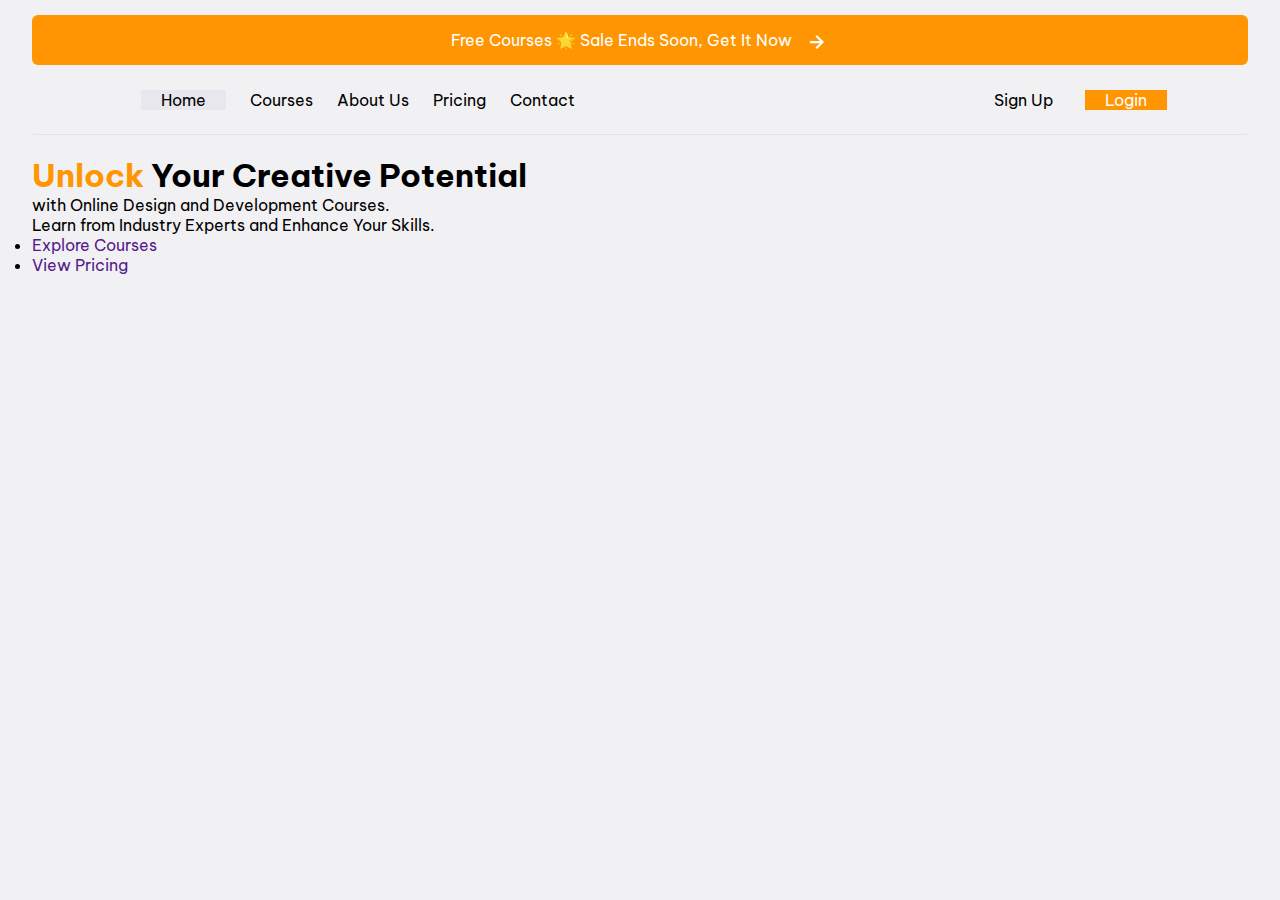
==== index.html @ 6507bc18 "Added global styling for advert element, updated index.html with new hero section, sponsor cards, an" ====
<!DOCTYPE html>
<html lang="en">
<head>
    <meta charset="UTF-8">
    <meta name="viewport" content="width=device-width, initial-scale=1.0">

    
    <!-- Google Font -->
    <link rel="preconnect" href="https://fonts.googleapis.com">
    <link rel="preconnect" href="https://fonts.gstatic.com" crossorigin>
    <link href="https://fonts.googleapis.com/css2?family=Be+Vietnam+Pro:wght@400;500;600;700&display=swap" rel="stylesheet">

    <!-- Boxicons Link -->
    <link href='https://unpkg.com/boxicons@2.1.4/css/boxicons.min.css' rel='stylesheet'>

    <!-- Font Awesome -->
    <link rel="stylesheet" href="https://cdnjs.cloudflare.com/ajax/libs/font-awesome/4.7.0/css/font-awesome.min.css">

    <!-- 
        CSS
    -->
    <link rel="stylesheet" href="index.css">
    <title>SkillBridge</title>
</head>
<body>
    
    <div class="container">

         <!-- 
            Header & Hero Section 
          -->

         <section>

            <header>
                <div class="advert">
                    <p>
                    Free Courses 🌟 Sale Ends Soon, Get It Now
                    </p>
                    <a href="" style="text-decoration: none; color: white;"><i class='bx bx-right-arrow-alt bx-sm ad-arrow'></i></a>
                </div>
                <nav>
                    <div class="cont">
                        <div class="left">
                           
                            <div class="logo">
                                <img src="./assets/images/Logo.png" alt="">
                            </div>
                            <div class="links">
                                <ul>
                                    <li><a href="index.html" class="live">Home</a></li>
                                    <li><a href="./pages/courses.html">Courses</a></li>
                                    <li><a href="./pages/about.html">About Us</a></li>
                                    <li><a href="">Pricing</a></li>
                                    <li><a href="">Contact</a></li>
                                </ul>
                            </div>
                        </div>
                      <div class="right">
                        <ul style="margin-right: 20px;">
                            <li><a href="">Sign Up</a></li>
                            <li><a href="" class="btn">Login</a></li>
                        </ul>
                        <input type="checkbox" name="" id="check">
                        <label for="check" class="checkbtn">
                            <i class="fa fa-bars"></i>
                        </label>
                        
                      </div>
                      
                    </div>
                </nav>

                <div class="hero">
                    <div class="hero-body" >
                        <div class="block">
                            <div class="abstract">
                                <img src="./assets/images/Abstract Line.png" alt="" class="">
                            </div>
                            <div class="img">
                                <img src="./assets/images/lightning.png" alt="" class="light">
                            </div>
                            <h1><span style="color: #FF9500;">Unlock</span> Your Creative Potential</h1>
                        </div>
                        <div class="catch">
                            <p>with Online Design and Development Courses.</p>
                            <p class="slogan">Learn from Industry Experts and Enhance Your Skills.</p>
                        </div>
                        <div class="hero-btn">
                            <ul>
                                <li class="btn"><a href="" style="text-decoration: none;">Explore Courses</a></li>
                                <li><a href="" style="text-decoration: none; font-size: 16px;">View Pricing</a></li>
                            </ul>
                        </div>
                    </div>
                </div>
               <div class="card-cont">
                <div class="sponsor">
                    <div class="cards">
                        <div class="card">
                            <img src="./assets/images/zap.png" alt="">
                        </div>
                        <div class="card">
                            <img src="./assets/images/spotify.png" alt="">
                        </div>
                        <div class="card">
                            <img src="./assets/images/zoom.png" alt="">
                        </div>
                        <div class="card">
                            <img src="./assets/images/amazon.png" alt="">
                        </div>
                        <div class="card">
                            <img src="./assets/images/adobe.png" alt="">
                        </div>
                        <div class="card">
                            <img src="./assets/images/notion.png" alt="">
                        </div>
                        <div class="card" style="border: none;">
                            <img src="./assets/images/netflix.png" alt="">
                        </div>
                    </div>
                </div>
               </div>
            </header>

         </section>

    </div>


     <!-- 
        JS
    -->
    <script src="index.js"></script>
</body>
</html>
---- index.css ----
* {
    margin: 0;
    padding: 0;
    box-sizing: border-box;
    font-family: 'Be Vietnam Pro', sans-serif;
}
body {
    background-color: #F1F1F3;
}
.container {
    width: 100%;
    height: 100%;
    display: flex;
    flex-direction: column;
    justify-content: center;
    align-items: center;
}
section {
    width: 95%;
    margin-top: 15px;
    margin-bottom: 50px;
}
/* Global Styling */

.advert {
    background-color: #FF9500;
    display: flex;
    gap:  0.7rem;
    justify-content: center;
    align-items: center;
    color: #FFFFFF;
    height: 50px;
    border-radius: 6px;
    font-weight: 400;
}
.ad-arrow {
    padding-top: 7px;
}
nav {
    height: 70px;
    border-radius: 3px;
    display: flex;
    justify-content: center;
    align-items: center;
    font-weight: 400;
    border-bottom: 1px solid #e0e0e6 ;
    color: #262626;
}
.cont {
    width: 90%;
    display: flex;
    justify-content: space-between;
    overflow: hidden;
}
nav .left {
    display: flex;
    align-items: center;
    gap: 3rem;
}
nav .left ul {
    display: flex;
    list-style: none;
    gap: 1.5rem;
}
nav .left ul li a {
    text-decoration: none;
    color: black;
}
nav .left ul li .live {
    background-color: #e7e7ed;
    border-radius: 6px;
    padding: 10px 20px;
}
nav .right {
    display: flex;
    align-items: center;
}
nav .right ul {
    display: flex;
    list-style: none;
    gap: 2rem;
}
nav .right ul li a {
    text-decoration: none;
    color: black;
}
nav .right ul li .btn {
    color: white;
    background-color: #FF9500;
    padding: 10px 20px;
    border-radius: 6px;
}
.checkbtn {
    font-size: 30px;
    color: #262626;
    float: right;
    line-height: 80px;
    margin-right: 40px;
    cursor: pointer;
    display: none;
}
#check {
    display: none;
}
.abstract {
    position: absolute;
    left: -24px;
    top: -30px;
}
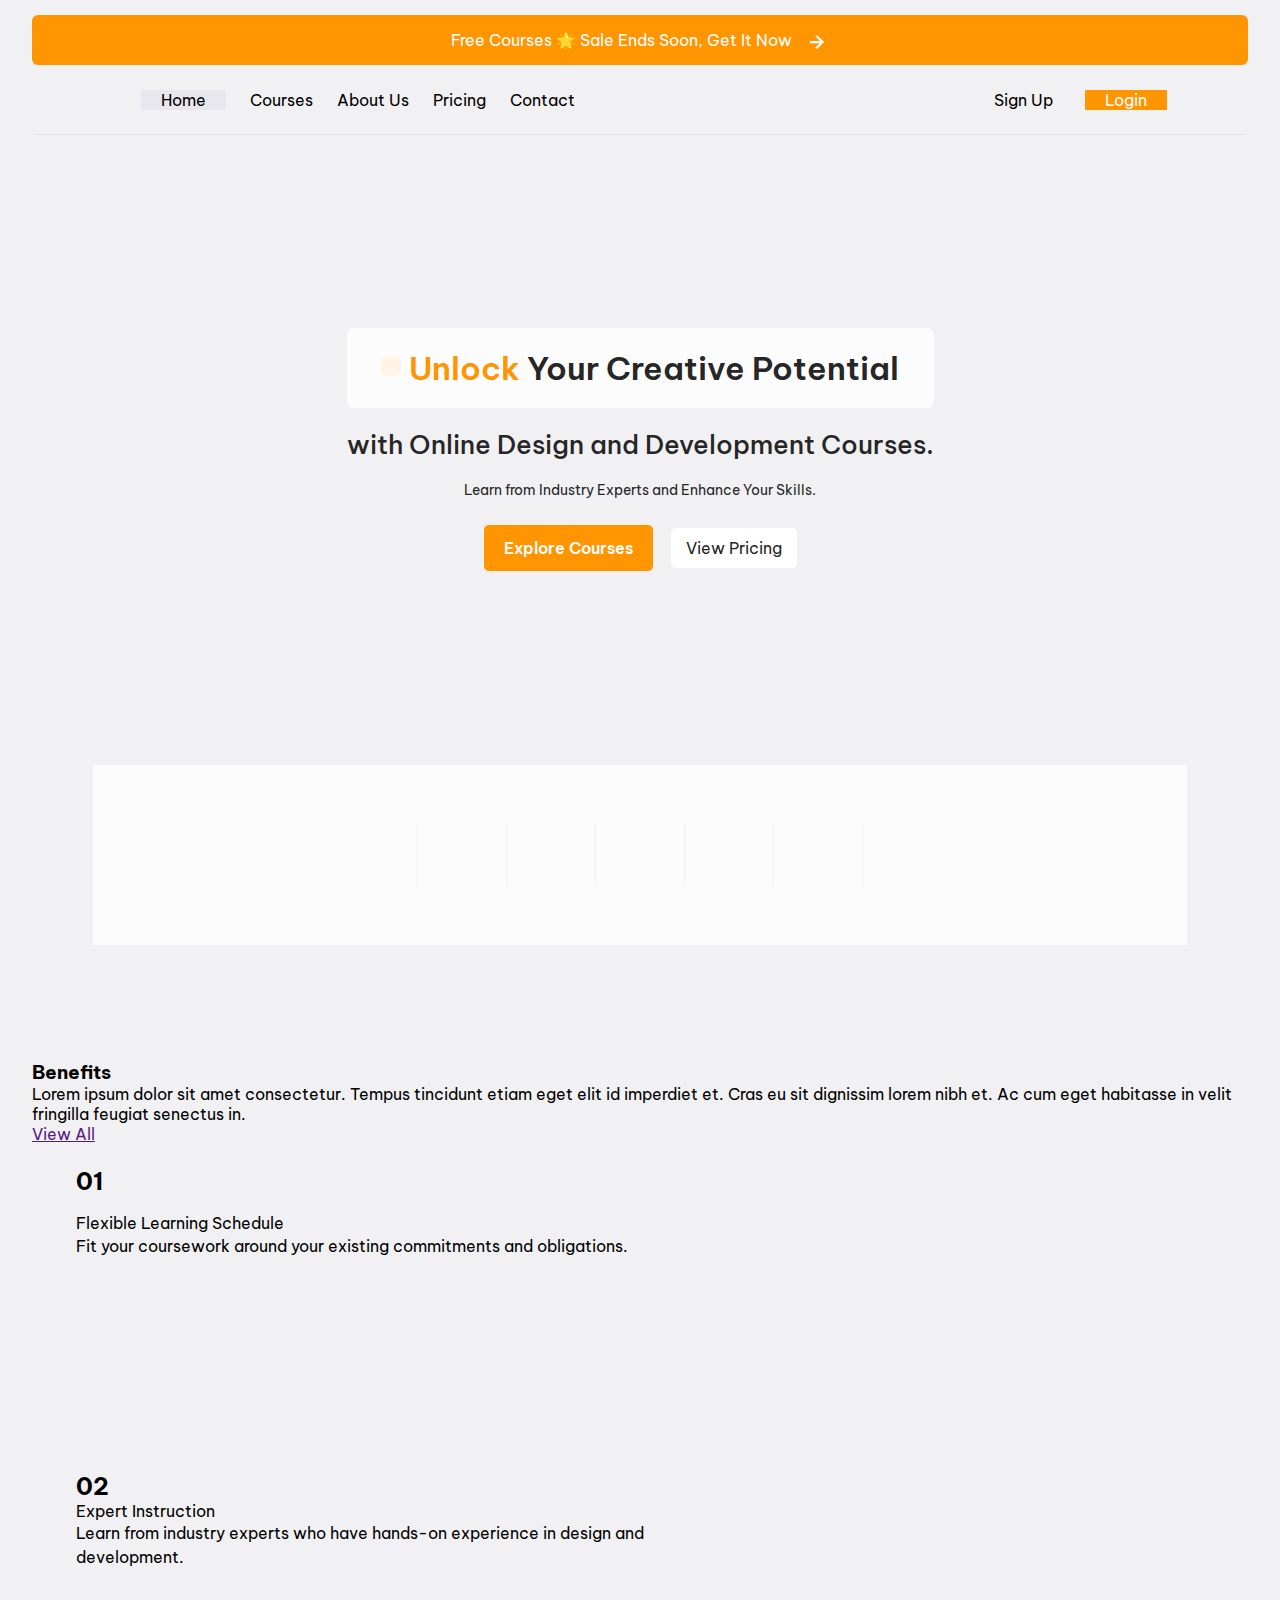
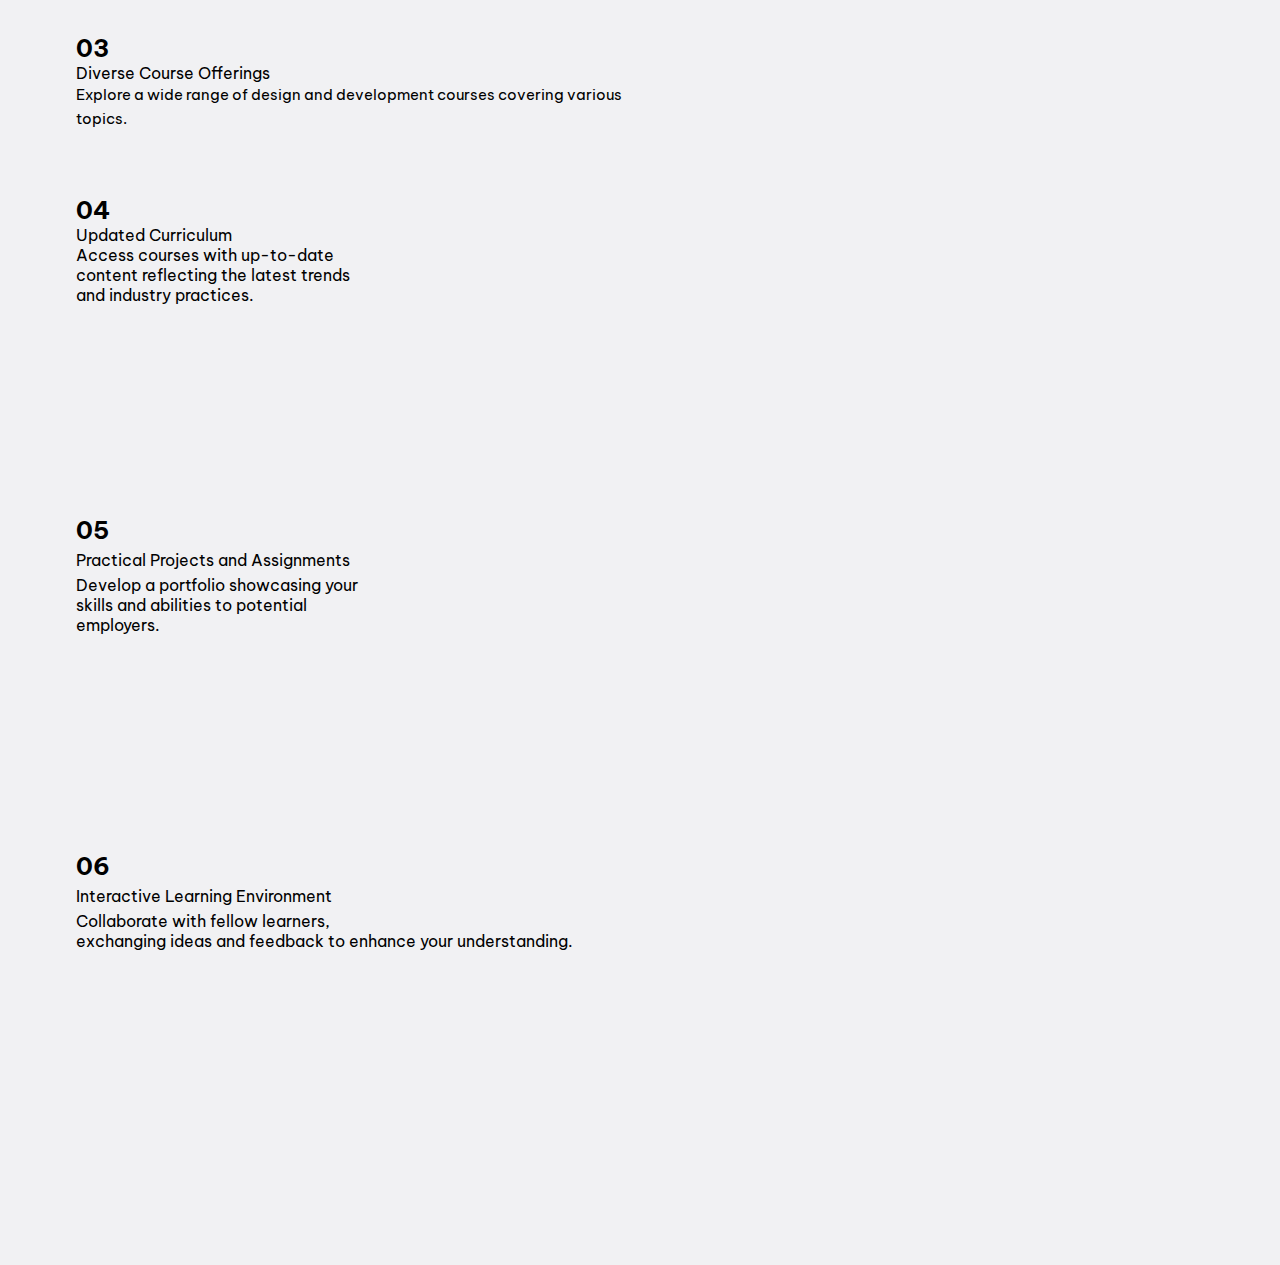
==== commit e640aae7: "Added new CSS styles for video container and benefit section, and added HTML structure for benefit s" ====
--- a/index.html
+++ b/index.html
@@ -125,6 +125,78 @@
 
          </section>
 
+           <!-- Benefit Section -->
+           <section>
+            <div class="benefit-cont" style="margin-bottom: 50px;">
+                <div class="benefit">
+                    <div class="head">
+                      <div class="text">
+                        <h3>Benefits</h3>
+                        <p>Lorem ipsum dolor sit amet consectetur. Tempus tincidunt etiam eget elit id imperdiet et. Cras eu sit dignissim lorem nibh et. Ac cum eget habitasse in velit fringilla feugiat senectus in.</p>
+                      </div>
+                      <div class="btn">
+                        <a href="">View All</a>
+                      </div>
+                    </div>
+                    <div class="sub">
+                       <div class="row1">
+                        <div class="card" style="height: 305px;">
+                            <div class="num" style="padding-bottom: 7px;"><h2>01</h2></div>
+                             <p class="head" style="padding-top: 10px;">Flexible Learning Schedule</p>
+                                <p class="sub" style="line-height: 26px;">Fit your coursework around your existing commitments and obligations.</p>
+                                 <div class="img">
+                                <img src="./assets/images/slant-arr.png" alt="">
+                            </div>
+                        </div>
+                        <div class="card" >
+                            <div class="num"><h2>02</h2></div>
+                          <p class="head">Expert Instruction</p>
+                                <p class="sub" style="line-height: 24px;">Learn from industry experts who have hands-on experience in design and <br>development.</p>
+                                 <div class="img">
+                                <img src="./assets/images/slant-arr.png" alt="">
+                            </div>
+                        </div>
+                        <div class="card" >
+                            <div class="num"><h2>03</h2></div>
+                            <p class="head">Diverse Course Offerings</p>
+                            <p class="sub" style="font-size: 15px; line-height: 24px;">Explore a wide range of design and  development courses covering various <br> topics.</p>
+                            <div class="img"> 
+                                <img src="./assets/images/slant-arr.png" alt="">
+                            </div>
+                        </div>
+                       </div>
+                       <div class="row1 owl">
+                        <div class="card" style="height: 320px;">
+                            <div class="num"><h2>04</h2></div>
+                          <p class="head">Updated Curriculum</p>
+                            <p class="sub" style="width: 300px;">Access courses with up-to-date content reflecting  the latest trends and industry practices.</p>
+                            <div class="img">
+                                <img src="./assets/images/slant-arr.png" alt="">
+                            </div>
+                        </div>
+                        <div class="card" style="height: 336px;">
+                            <div class="num"><h2>05</h2></div>
+                            <p class="head" style="line-height: 30px;">Practical Projects and Assignments</p>
+                                <p class="sub" style="width: 310px;">Develop a portfolio showcasing your skills and abilities to potential employers.</p>
+                                <div class="img">
+                                   <img src="./assets/images/slant-arr.png" alt="">
+                                </div>
+                        </div>
+                        <div class="card" style="height: 336px;">
+                            <div class="num"><h2>06</h2></div>
+                             <p class="head" style="line-height: 30px;">Interactive Learning Environment</p>
+                                <p class="sub">Collaborate with fellow learners, <br>exchanging ideas and feedback to enhance your understanding.</p>
+                                <div class="img">
+                                    <img src="./assets/images/slant-arr.png" alt="">
+                                </div>
+                        </div>
+                       </div>
+
+                    </div>
+                </div>
+            </div>
+        </section>
+
     </div>
 
 
--- a/index.css
+++ b/index.css
@@ -106,4 +106,127 @@
     position: absolute;
     left: -24px;
     top: -30px;
-}+}
+
+.hero {
+    display: flex;
+    justify-content: center;
+    align-items: center;
+    height: 70vh;
+    color: #262626;
+    width: 100%;
+}
+.hero-body .block {
+    background-color: #FCFCFD;
+    display: flex;
+    gap: 0.5rem;
+    border-radius: 8px;
+    align-items: center;
+    justify-content: center;
+    width: 100%;
+    padding: 20px;
+    position: relative;
+}
+.hero .block h1 {
+    font-weight: 600;
+    font-size: 32px;
+}
+.hero .block .light {
+    padding: 10px 10px;
+    background-color: #FFF4E5;
+    border-radius: 6px;
+}
+.hero .catch p {
+    font-size: 26px;
+    font-weight: 500;
+    padding-top: 20px;
+    text-align: center;
+}
+.hero .catch .slogan {
+    font-size: 14px;
+    font-weight: 400;
+}
+.hero-btn ul {
+    display: flex;
+    gap: 1rem;
+    justify-content: center;
+    align-items: center;
+    margin-top: 25px;
+    list-style: none;
+}
+.hero-btn ul li {
+    background-color: #FFFFFF;
+    padding: 10px 15px;
+    border-radius: 6px;
+    border: 1px solid #F1F1F3;
+    font-weight: 500s;
+}
+.hero-btn ul li.btn {
+    background-color: #FF9500;
+    padding: 13px 20px;
+    border-radius: 6px;
+    font-weight: 600;
+}
+.hero-btn ul li.btn a {
+    color: white;
+}
+.hero-btn ul li a {
+    color: #262626;
+}
+.card-cont {
+    width: 100%;
+    display: flex;
+    justify-content: center;
+    align-items: center;
+    margin-bottom: 50px;
+}
+.sponsor {
+    display: flex;
+    gap: 0.2rem;
+    justify-self: center;
+    align-items: center;
+    width: 90%;
+    height: 20vh;
+    background-color: #FCFCFD;
+}
+.cards {
+    display: flex;
+    justify-content: center;
+    align-items: center;
+    width: 100%;
+    height: 90%;
+}
+.card {
+    padding: 22px 44px;
+    border-right: 1px solid #F1F1F3;
+}
+.video-cont {
+    width: 100%;
+    display: flex;
+    justify-content: center;
+    align-items: center;
+    margin-bottom: 50px;
+}
+.video {
+    width: 90%;
+    display: flex;
+    justify-content: center;
+    align-items: center;
+    overflow: hidden;
+    height: 95vh;
+    border-radius: 8px;
+}
+
+.sm-video {
+    display: none;
+}
+.video-img {
+    width: 100%;
+    display: flex;
+    justify-content: center;
+    align-items: center;
+}
+.video-img .bg-video {
+    background-position: center;
+    background-size: cover;
+}
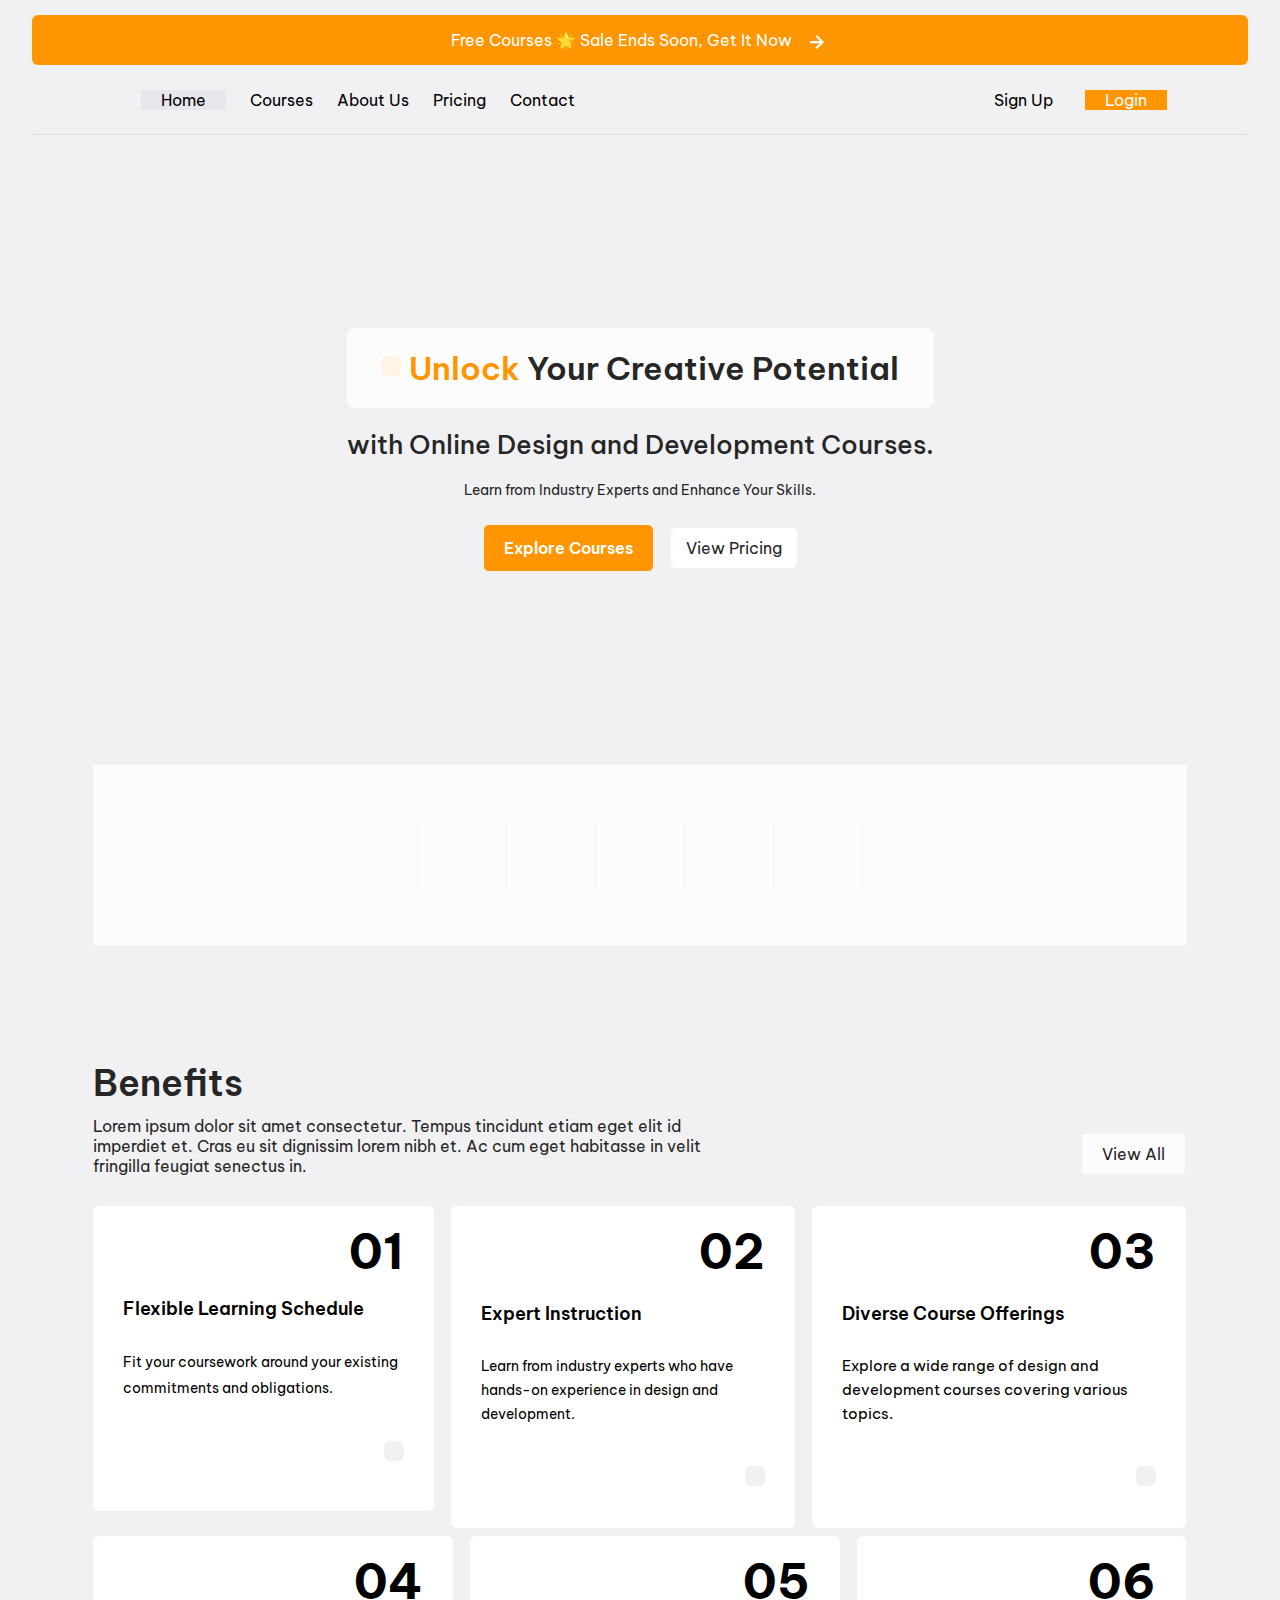
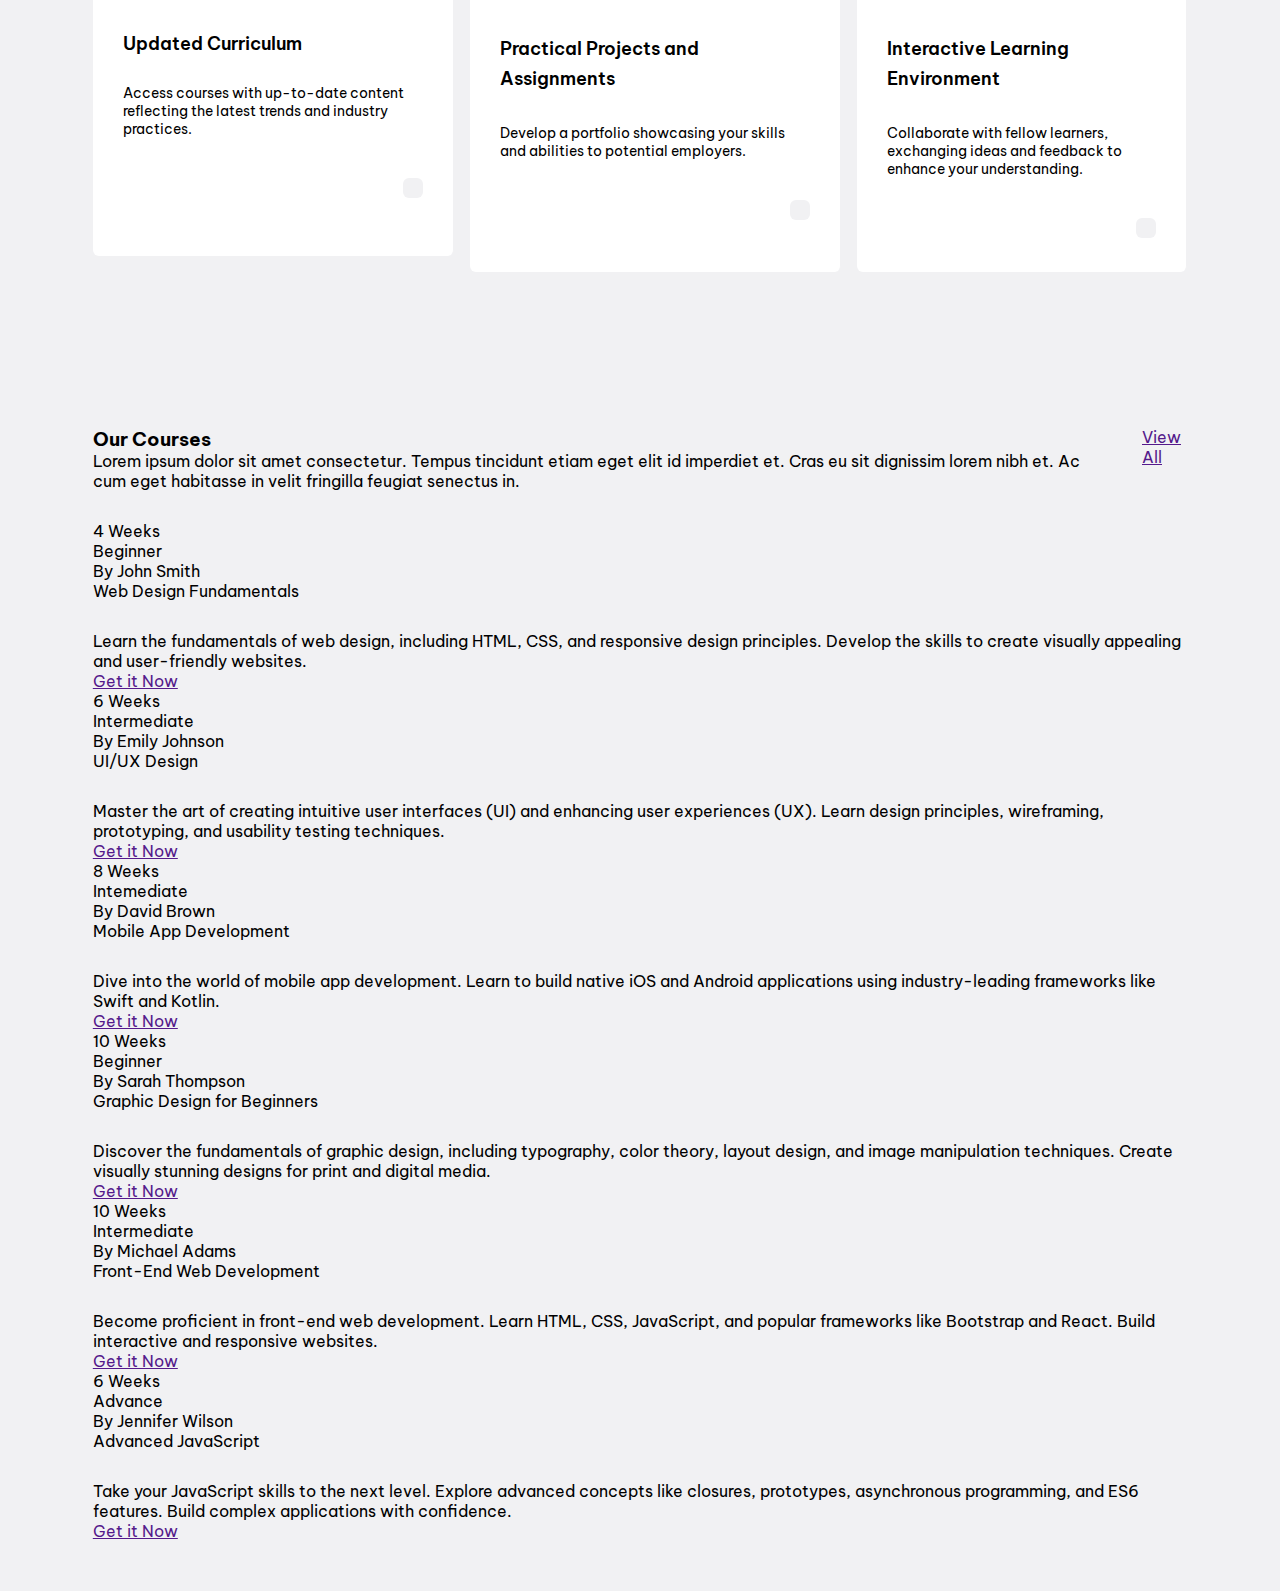
==== commit 72cfefa4: "Added new CSS styles for benefit section and courses section, and added HTML structure for courses s" ====
--- a/index.html
+++ b/index.html
@@ -197,6 +197,158 @@
             </div>
         </section>
 
+
+          <!-- Courses Section -->
+          <section style="margin-bottom: 50px;">
+            <div class="course-cont">
+                <div class="courses">
+                    <div class="head">
+                        <div class="text">
+                          <h3>Our Courses</h3>
+                          <p>Lorem ipsum dolor sit amet consectetur. Tempus tincidunt etiam eget elit id imperdiet et. Cras eu sit dignissim lorem nibh et. Ac cum eget habitasse in velit fringilla feugiat senectus in.</p>
+                        </div>
+                        <div class="btn">
+                          <a href="">View All</a>
+                        </div>
+                      </div>
+                    <div class="sub">
+                        <div class="row2">
+                            <div class="path">
+                                <div class="top">
+
+                                </div>
+                                <div class="bottom">
+                                    <div class="descrip">
+                                        <div class="r1">
+                                            <p>4 Weeks</p>
+                                        <p>Beginner</p>
+                                        </div>
+                                        <div class="r2">
+                                            <p class="tutor">By John Smith </p>
+                                        </div>
+                                    </div>
+                                    <p class="head">Web Design Fundamentals</p>
+                                    <p class="sub">Learn the fundamentals of web design, including HTML, CSS, and responsive design principles. Develop the skills to create visually appealing and user-friendly websites.</p>
+                                    <div class="button">
+                                        <a href="" class="get">Get it Now</a>
+                                    </div>
+                                </div>
+                            </div>
+                            <div class="path">
+                                <div class="top2">
+
+                                </div>
+                                <div class="bottom">
+                                    <div class="descrip">
+                                        <div class="r1">
+                                            <p>6 Weeks</p>
+                                        <p>Intermediate</p>
+                                        </div>
+                                        <div class="r2">
+                                            <p class="tutor">By Emily Johnson </p>
+                                        </div>
+                                    </div>
+                                    <p class="head">UI/UX Design</p>
+                                    <p class="sub">Master the art of creating intuitive user interfaces (UI) and enhancing user experiences (UX). Learn design principles, wireframing, prototyping, and usability testing techniques.</p>
+                                    <div class="button">
+                                        <a href="" class="get">Get it Now</a>
+                                    </div>
+                                </div>
+                            </div>
+                        </div>
+                        <div class="row2">
+                            <div class="path">
+                                <div class="top3">
+
+                                </div>
+                                <div class="bottom">
+                                    <div class="descrip">
+                                        <div class="r1">
+                                            <p>8 Weeks</p>
+                                        <p>Intemediate</p>
+                                        </div>
+                                        <div class="r2">
+                                            <p class="tutor">By David Brown</p>
+                                        </div>
+                                    </div>
+                                    <p class="head">Mobile App Development</p>
+                                    <p class="sub">Dive into the world of mobile app development. Learn to build native iOS and Android applications using industry-leading frameworks like Swift and Kotlin.</p>
+                                    <div class="button">
+                                        <a href="" class="get">Get it Now</a>
+                                    </div>
+                                </div>
+                            </div>
+                            <div class="path">
+                                <div class="top4">
+
+                                </div>
+                                <div class="bottom">
+                                    <div class="descrip">
+                                        <div class="r1">
+                                            <p>10 Weeks</p>
+                                        <p>Beginner</p>
+                                        </div>
+                                        <div class="r2">
+                                            <p class="tutor">By Sarah Thompson</p>
+                                        </div>
+                                    </div>
+                                    <p class="head">Graphic Design for Beginners</p>
+                                    <p class="sub">Discover the fundamentals of graphic design, including typography, color theory, layout design, and image manipulation techniques. Create visually stunning designs for print and digital media.</p>
+                                    <div class="button">
+                                        <a href="" class="get">Get it Now</a>
+                                    </div>
+                                </div>
+                            </div>
+                        </div>
+                        <div class="row2">
+                            <div class="path">
+                                <div class="top5">
+
+                                </div>
+                                <div class="bottom">
+                                    <div class="descrip">
+                                        <div class="r1">
+                                            <p>10 Weeks</p>
+                                        <p>Intermediate</p>
+                                        </div>
+                                        <div class="r2">
+                                            <p class="tutor">By Michael Adams </p>
+                                        </div>
+                                    </div>
+                                    <p class="head">Front-End Web Development</p>
+                                    <p class="sub">Become proficient in front-end web development. Learn HTML, CSS, JavaScript, and popular frameworks like Bootstrap and React. Build interactive and responsive websites.</p>
+                                    <div class="button">
+                                        <a href="" class="get">Get it Now</a>
+                                    </div>
+                                </div>
+                            </div>
+                            <div class="path">
+                                <div class="top6">
+
+                                </div>
+                                <div class="bottom">
+                                    <div class="descrip">
+                                        <div class="r1">
+                                            <p>6 Weeks</p>
+                                        <p>Advance</p>
+                                        </div>
+                                        <div class="r2">
+                                            <p class="tutor">By Jennifer Wilson</p>
+                                        </div>
+                                    </div>
+                                    <p class="head">Advanced JavaScript</p>
+                                    <p class="sub">Take your JavaScript skills to the next level. Explore advanced concepts like closures, prototypes, asynchronous programming, and ES6 features. Build complex applications with confidence.</p>
+                                    <div class="button">
+                                        <a href="" class="get">Get it Now</a>
+                                    </div>
+                                </div>
+                            </div>
+                        </div>
+                    </div>
+                </div>
+            </div>
+        </section>
+
     </div>
 
 
--- a/index.css
+++ b/index.css
@@ -230,3 +230,117 @@
     background-position: center;
     background-size: cover;
 }
+
+/* Benefit Section */
+.benefit-cont {
+    width: 100%;
+    display: flex;
+    justify-content: center;
+    align-items: center;
+}
+.benefit {
+    width: 90%;
+    display: flex;
+    flex-direction: column;
+    justify-content: center;
+    align-items: center;
+}
+.benefit .head {
+    display: flex;
+    width: 100%;
+    gap: 2rem;
+    justify-content: space-between;
+    margin-bottom: 30px;
+}
+.benefit .head .text {
+    width: 60%;
+    color: #262626;
+}
+.benefit .head .text h3 {
+    font-weight: 600;
+    font-size: 36px;
+    padding-bottom: 10px;
+}
+.benefit .head .text p {
+    font-weight: 400;
+    font-size: 16px;
+}
+.benefit .head .btn  {
+    display: flex;
+    align-items: flex-end;
+    justify-content: flex-end;
+}
+.benefit .head .btn a {
+    text-decoration: none;
+    padding: 10px 20px;
+    background-color: #FCFCFD;
+    color: #262626;
+    border-radius: 6px;
+    border: 2px solid #F1F1F3;
+}
+.benefit .sub {
+    display: flex;
+    flex-direction: column;
+    gap: 0.5rem;
+    margin-bottom: 40px;
+    width: 100%;
+}
+.benefit .row1 {
+    display: flex;
+    gap: 1rem;
+}
+.benefit .row1 .card {
+    background-color: #FFFFFF;
+    border-radius: 6px;
+    padding: 15px 30px;
+    height: 322px;
+}
+.benefit .row1 .card .num {
+    display: flex;
+    justify-content: right;
+    padding-bottom: 12px;
+    font-weight: 700;
+    font-size: 32px;
+}
+.benefit .row1 .card .head {
+    padding-top: 10px;
+    font-size: 18px;
+    font-weight: 600;
+    line-height: 20px;
+}
+.benefit .row1 .card .sub {
+    font-weight: 400;
+    font-size: 14px;    
+}
+.benefit .row1 .card .img {
+    display: flex;
+    justify-content: flex-end;
+    
+}
+.benefit .row1 .card .img img {
+    padding: 10px;
+    background-color: #F1F1F3;
+    border-radius: 6px;
+}
+
+/* Courses section */
+.course-cont {
+    width: 100%;
+    display: flex;
+    justify-content: center;
+    align-items: center;
+}
+.courses {
+    width: 90%;
+    display: flex;
+    flex-direction: column;
+    justify-content: center;
+    align-items: center;
+}
+.courses .head {
+    display: flex;
+    width: 100%;
+    gap: 2rem;
+    justify-content: space-between;
+    margin-bottom: 30px;
+}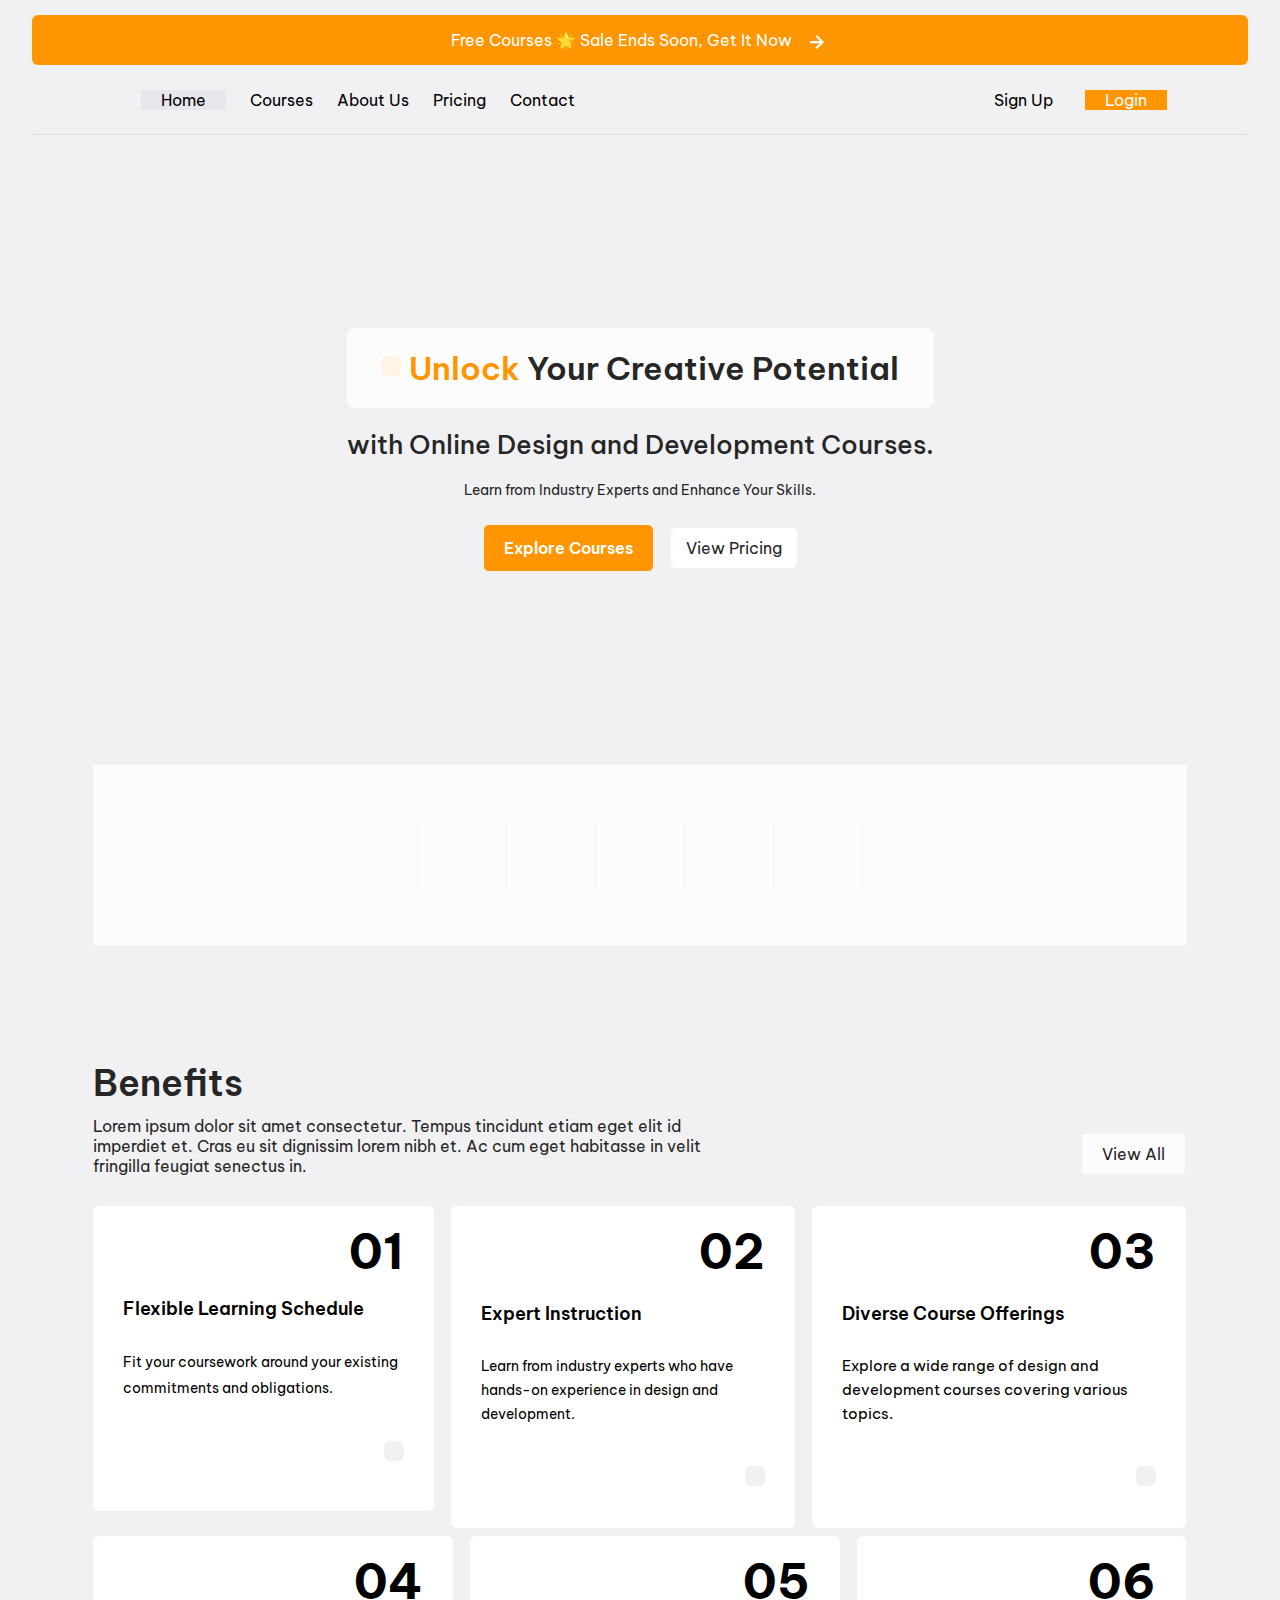
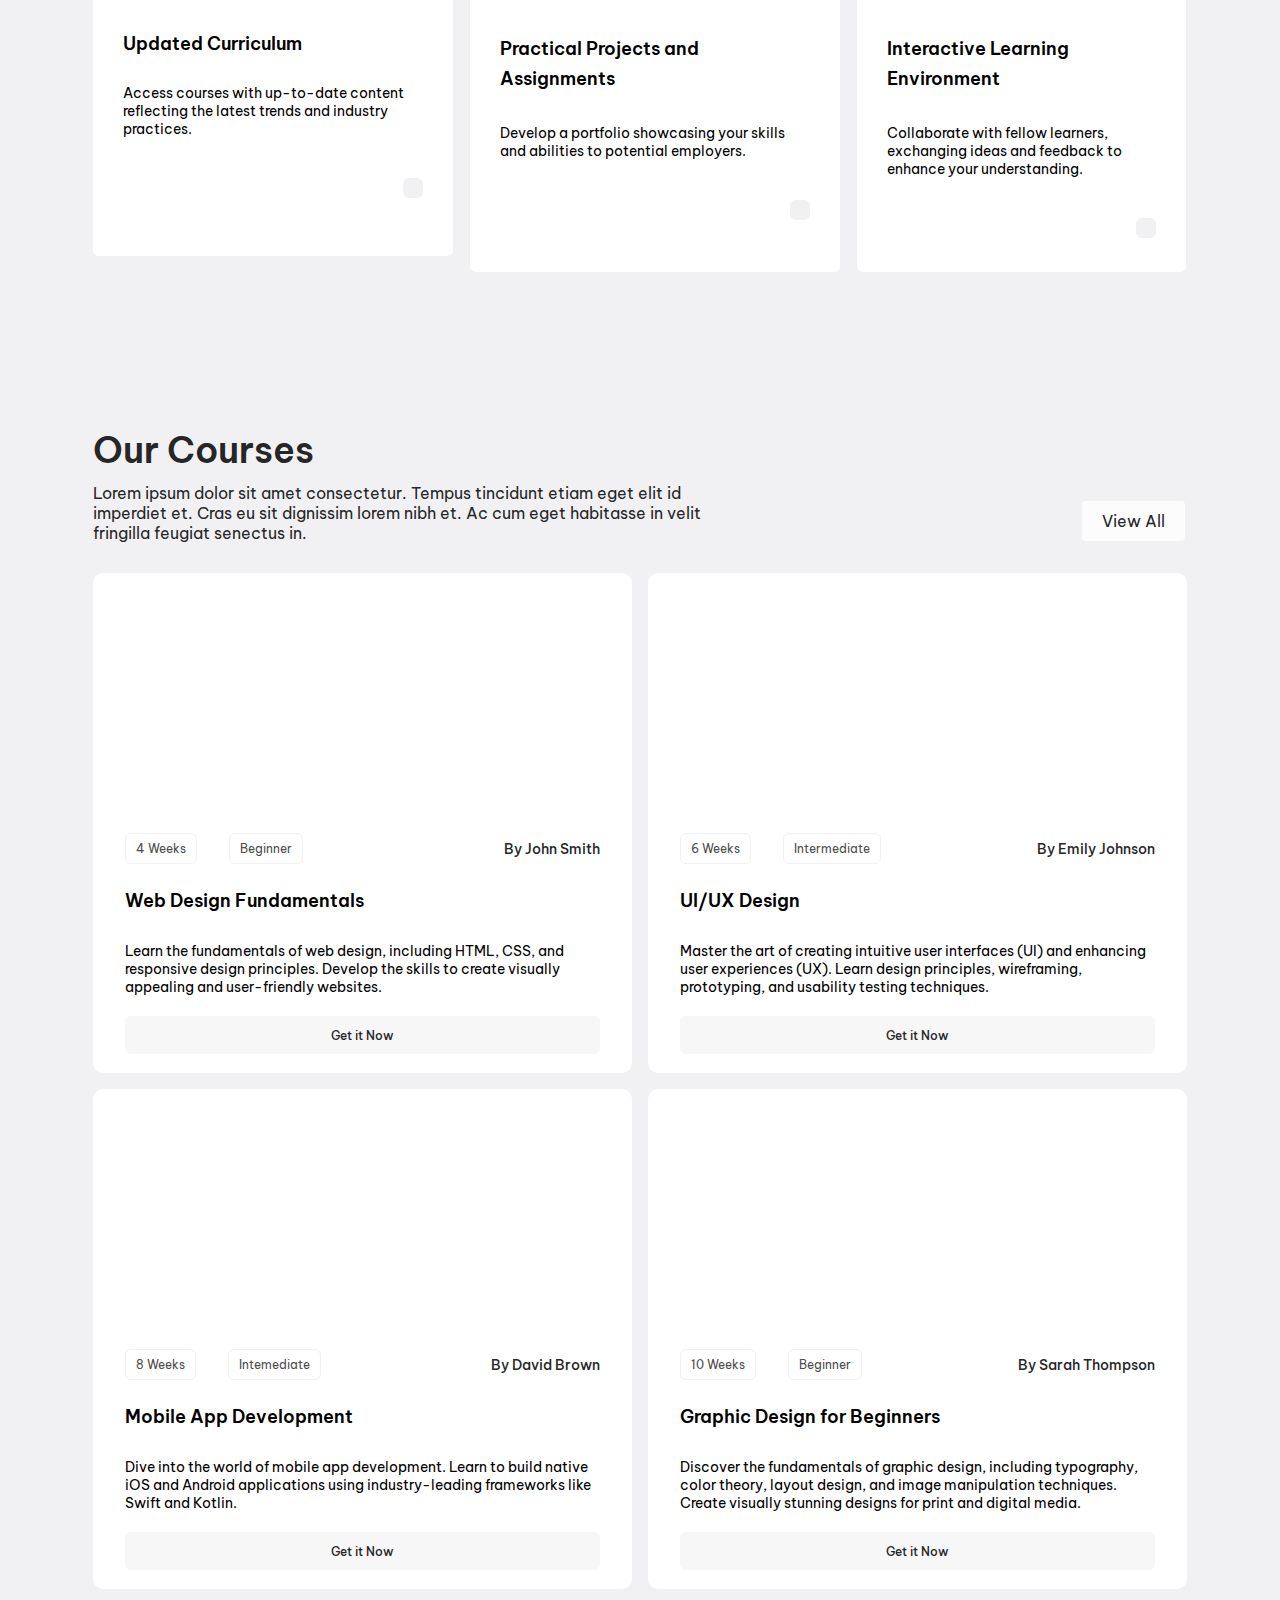
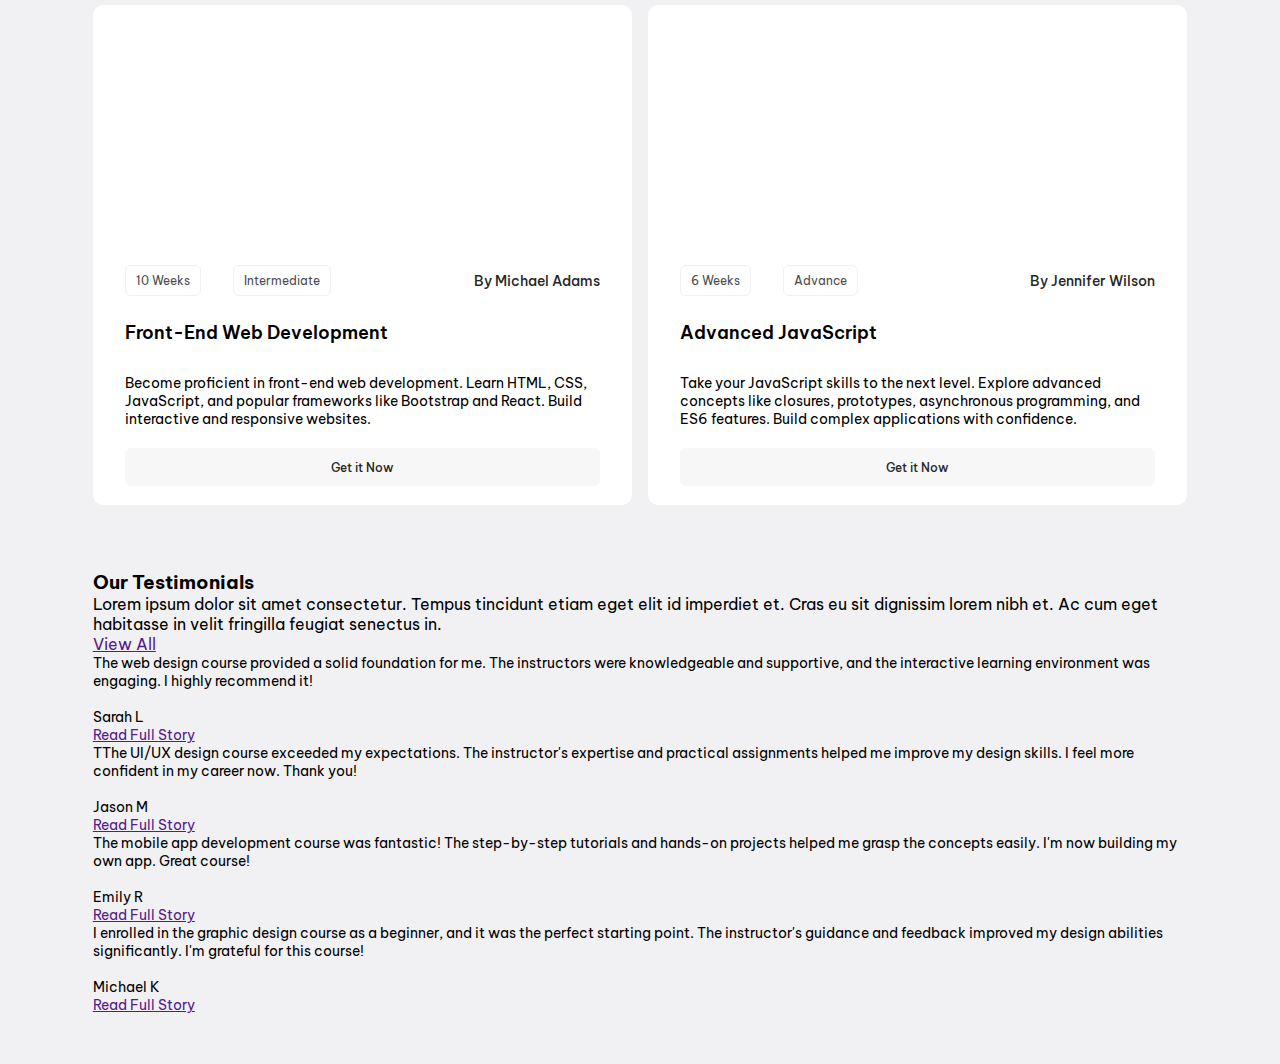
==== commit 50971e7d: "Added new CSS styles for courses and testimonial sections, and updated HTML structure for testimonia" ====
--- a/index.html
+++ b/index.html
@@ -349,6 +349,85 @@
             </div>
         </section>
 
+        <!-- Testimonial section -->
+        <section>
+            <div class="testimonial-cont">
+                <div class="testimonial">
+                    <div class="head">
+                        <div class="text">
+                            <h3>Our Testimonials</h3>
+                            <p>Lorem ipsum dolor sit amet consectetur. Tempus tincidunt etiam eget elit id imperdiet et. Cras eu sit dignissim lorem nibh et. Ac cum eget habitasse in velit fringilla feugiat senectus in.</p>
+                          </div>
+                          <div class="btn">
+                            <a href="">View All</a>
+                          </div>
+                    </div>
+                    <div class="sub">
+                        <div class="row2">
+                            <div class="test1">
+                                <div class="top">
+                                    <p>The web design course provided a solid foundation for me. The instructors were knowledgeable and supportive, and the interactive learning environment was engaging. I highly recommend it!</p>
+                                </div>
+                                <div class="bottom">
+                                    <div class="person">
+                                        <img src="./assets/images/sarh.png" alt="">
+                                        <p>Sarah L</p>
+                                    </div>
+                                    <div class="butn">
+                                        <a href="">Read Full Story</a>
+                                    </div>
+                                </div>
+                            </div>
+                            <div class="test1">
+                                <div class="top">
+                                    <p>TThe UI/UX design course exceeded my expectations. The instructor's expertise and practical assignments helped me improve my design skills. I feel more confident in my career now. Thank you!</p>
+                                </div>
+                                <div class="bottom">
+                                    <div class="person">
+                                        <img src="./assets/images/jason.png" alt="">
+                                        <p>Jason M</p>
+                                    </div>
+                                    <div class="butn">
+                                        <a href="">Read Full Story</a>
+                                    </div>
+                                </div>
+                            </div>
+                        </div>
+                        <div class="row2">
+                            <div class="test1">
+                                <div class="top">
+                                    <p>The mobile app development course was fantastic! The step-by-step tutorials and hands-on projects helped me grasp the concepts easily. I'm now building my own app. Great course!</p>
+                                </div>
+                                <div class="bottom">
+                                    <div class="person">
+                                        <img src="./assets/images/emily.png" alt="">
+                                        <p>Emily R</p>
+                                    </div>
+                                    <div class="butn">
+                                        <a href="">Read Full Story</a>
+                                    </div>
+                                </div>
+                            </div>
+                            <div class="test1">
+                                <div class="top">
+                                    <p>I enrolled in the graphic design course as a beginner, and it was the perfect starting point. The instructor's guidance and feedback improved my design abilities significantly. I'm grateful for this course!</p>
+                                </div>
+                                <div class="bottom">
+                                    <div class="person">
+                                        <img src="./assets/images/micheal.png" alt="">
+                                        <p>Michael K</p>
+                                    </div>
+                                    <div class="butn">
+                                        <a href="">Read Full Story</a>
+                                    </div>
+                                </div>
+                            </div>
+                        </div>
+                    </div>
+                </div>
+            </div>
+        </section>
+
     </div>
 
 
--- a/index.css
+++ b/index.css
@@ -343,4 +343,170 @@
     gap: 2rem;
     justify-content: space-between;
     margin-bottom: 30px;
+}
+.courses .head .text {
+    width: 60%;
+    color: #262626;
+}
+.courses .head .text h3 {
+    font-weight: 600;
+    font-size: 36px;
+    padding-bottom: 10px;
+}
+.courses .head .text p {
+    font-weight: 400;
+    font-size: 16px;
+}
+.courses .head .btn  {
+    display: flex;
+    align-items: flex-end;
+    justify-content: flex-end;
+}
+.courses .head .btn a {
+    text-decoration: none;
+    padding: 10px 20px;
+    background-color: #FCFCFD;
+    color: #262626;
+    border-radius: 6px;
+    border: 2px solid #F1F1F3;
+}
+.courses .sub {
+    width: 100%;
+    display: flex;
+    flex-direction: column;
+    gap: 1rem;
+}
+.courses .sub .row2 {
+    width: 100%;
+    display: flex;
+    gap: 1rem;
+
+
+
+}
+.path {
+    width: 100%;
+    display: flex;
+    flex-direction: column;
+    justify-content: center;
+    align-items: center;
+    height: 500px;
+    background-color: #FFFFFF;
+    border-radius: 10px;
+    padding: 20px;
+}
+.path .top {
+    background-image: url("./assets/images/web.png");
+    background-position: center;
+    background-repeat: no-repeat;
+    border-radius: 6px;
+    width: 95%;
+    height: 50%;
+}
+.top2 {
+    background-image: url("./assets/images/uiux.png");
+    background-position: center;
+    background-repeat: no-repeat;
+    border-radius: 6px;
+    width: 95%;
+    height: 50%;
+}
+.top3 {
+    background-image: url("./assets/images/mobile.png");
+    background-position: center;
+    background-repeat: no-repeat;
+    border-radius: 6px;
+    width: 95%;
+    height: 50%;
+}
+.top4 {
+    background-image: url("./assets/images/graphic.png");
+    background-position: center;
+    background-repeat: no-repeat;
+    border-radius: 6px;
+    width: 95%;
+    height: 50%;
+}
+.top5 {
+    background-image: url("./assets/images/frontend.png");
+    background-position: center;
+    background-repeat: no-repeat;
+    border-radius: 6px;
+    width: 95%;
+    height: 50%;
+}
+.top6 {
+    background-image: url("./assets/images/adv.png");
+    background-position: center;
+    background-repeat: no-repeat;
+    border-radius: 6px;
+    width: 95%;
+    height: 50%;  
+}
+.path .bottom {
+    width: 95%;
+    height: 50%;
+}
+.descrip {
+    display: flex;
+    justify-content: space-between;
+    align-items: center;
+    padding-top: 10px;
+    padding-bottom: 25px;
+}
+.r1 {
+    display: flex;
+    gap: 2rem;
+    color: #4C4C4D;
+}
+.r1 p {
+    padding: 7px 10px;
+    border: 1px solid #F1F1F3;
+    border-radius: 6px;
+    color: #4C4C4D;
+    font-size: 12px;
+}
+.tutor {
+    color: #262626;
+    font-weight: 500;
+    font-size: 14px;
+} 
+.path .bottom .head {
+    font-weight: 600;
+    font-size: 18px;
+}
+.sub {
+    font-weight: 400;
+    font-size: 14px;
+}
+.path .bottom .button {
+    width: 100%;
+    margin-top: 20px;
+    text-align: center;
+    background-color: #F7F7F8;
+    padding-top: 10px;
+    padding-bottom: 10px;
+    border-radius: 6px;
+}
+.get {
+    text-decoration: none;
+    text-align: center;
+    color: #262626;
+    font-weight: 500;
+    font-size: 12px;
+}
+
+/* Testimonial Section */
+.testimonial-cont {
+    width: 100%;
+    display: flex;
+    justify-content: center;
+    align-items: center;
+}
+.testimonial {
+    width: 90%;
+    display: flex;
+    flex-direction: column;
+    justify-content: center;
+    align-items: center;
 }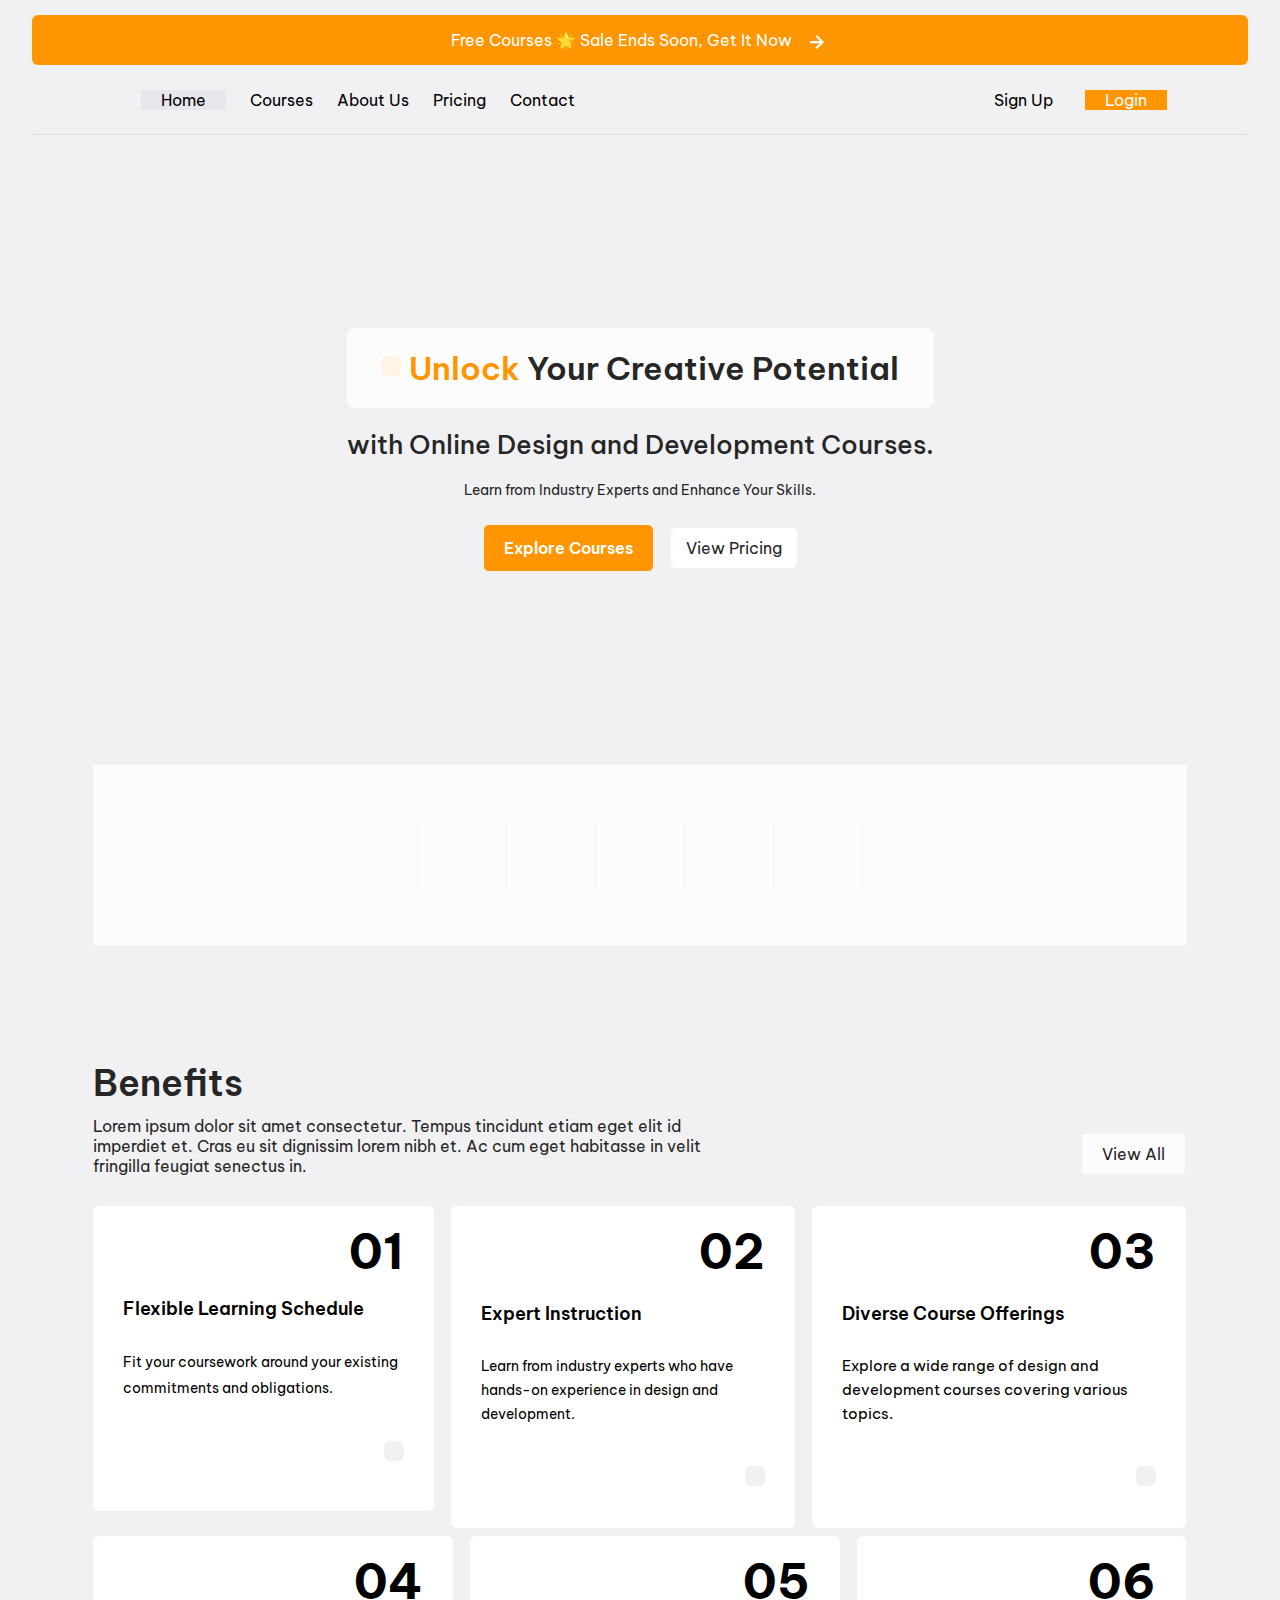
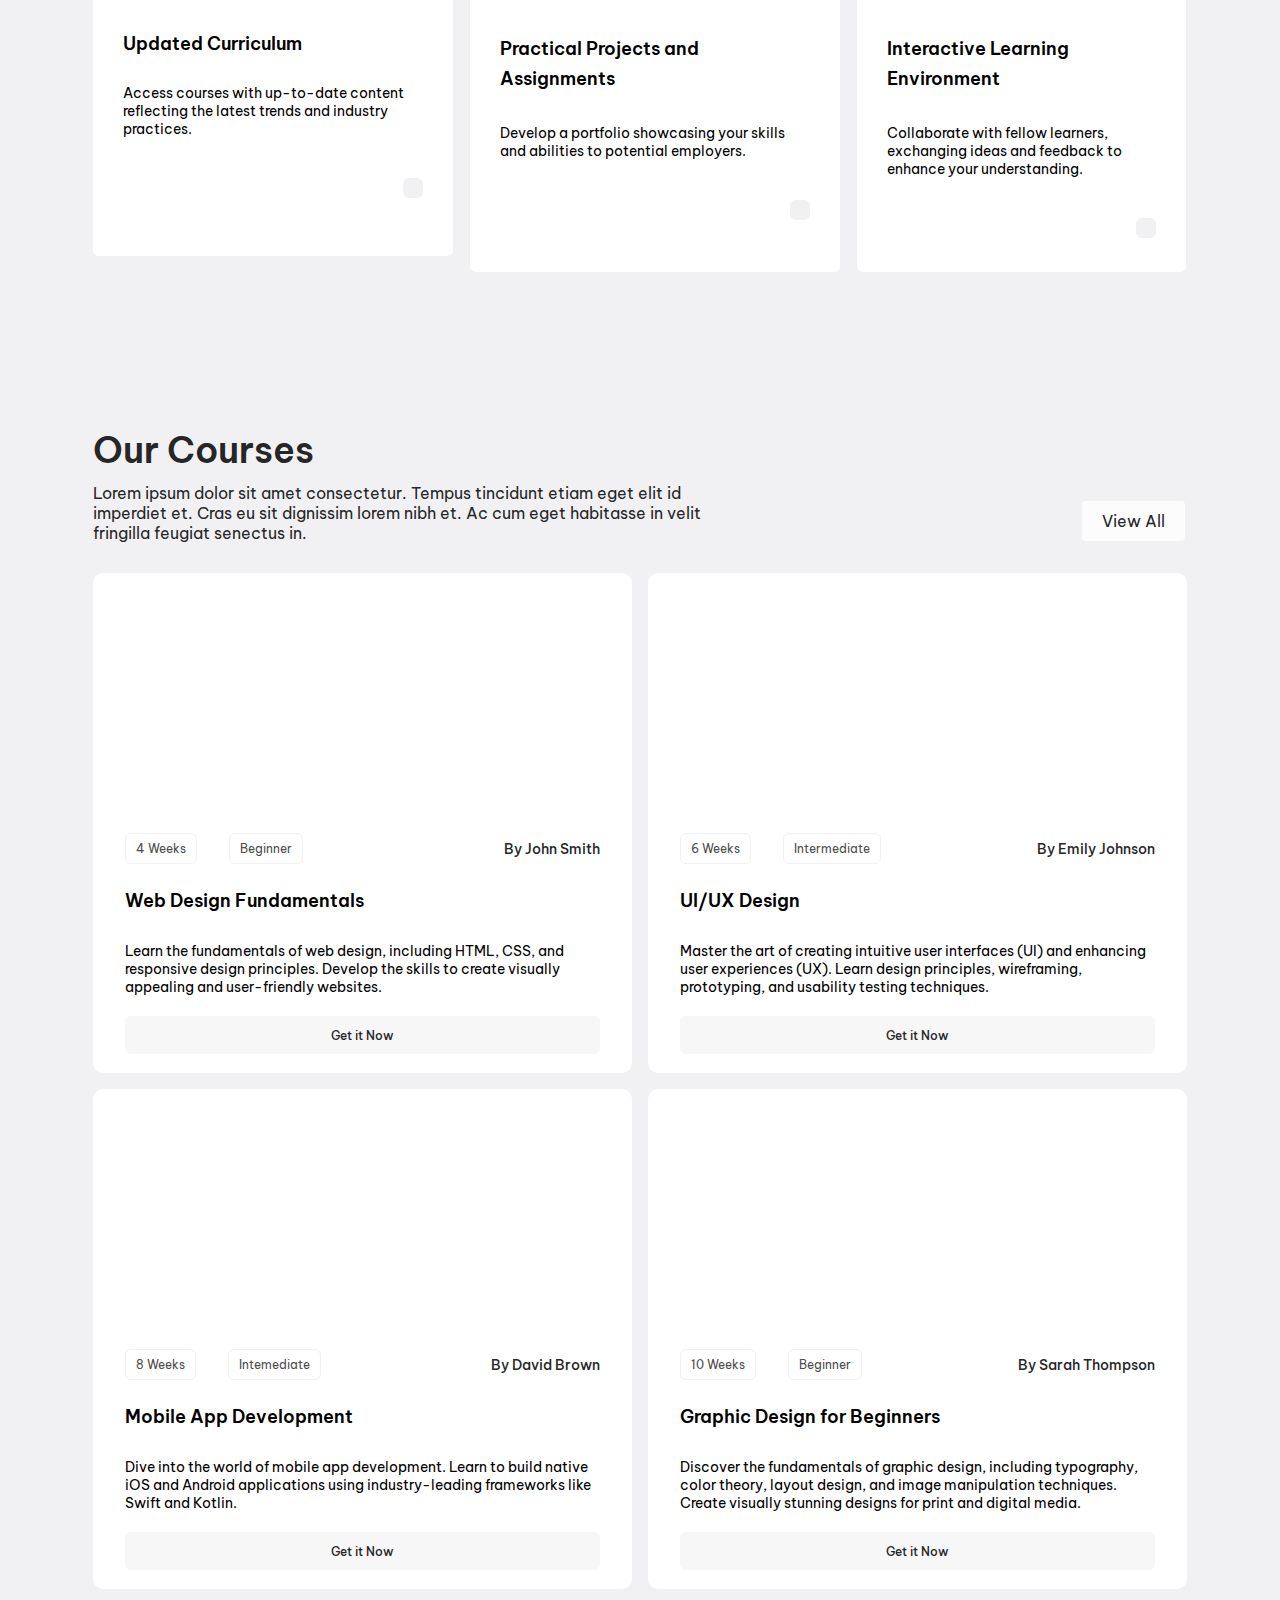
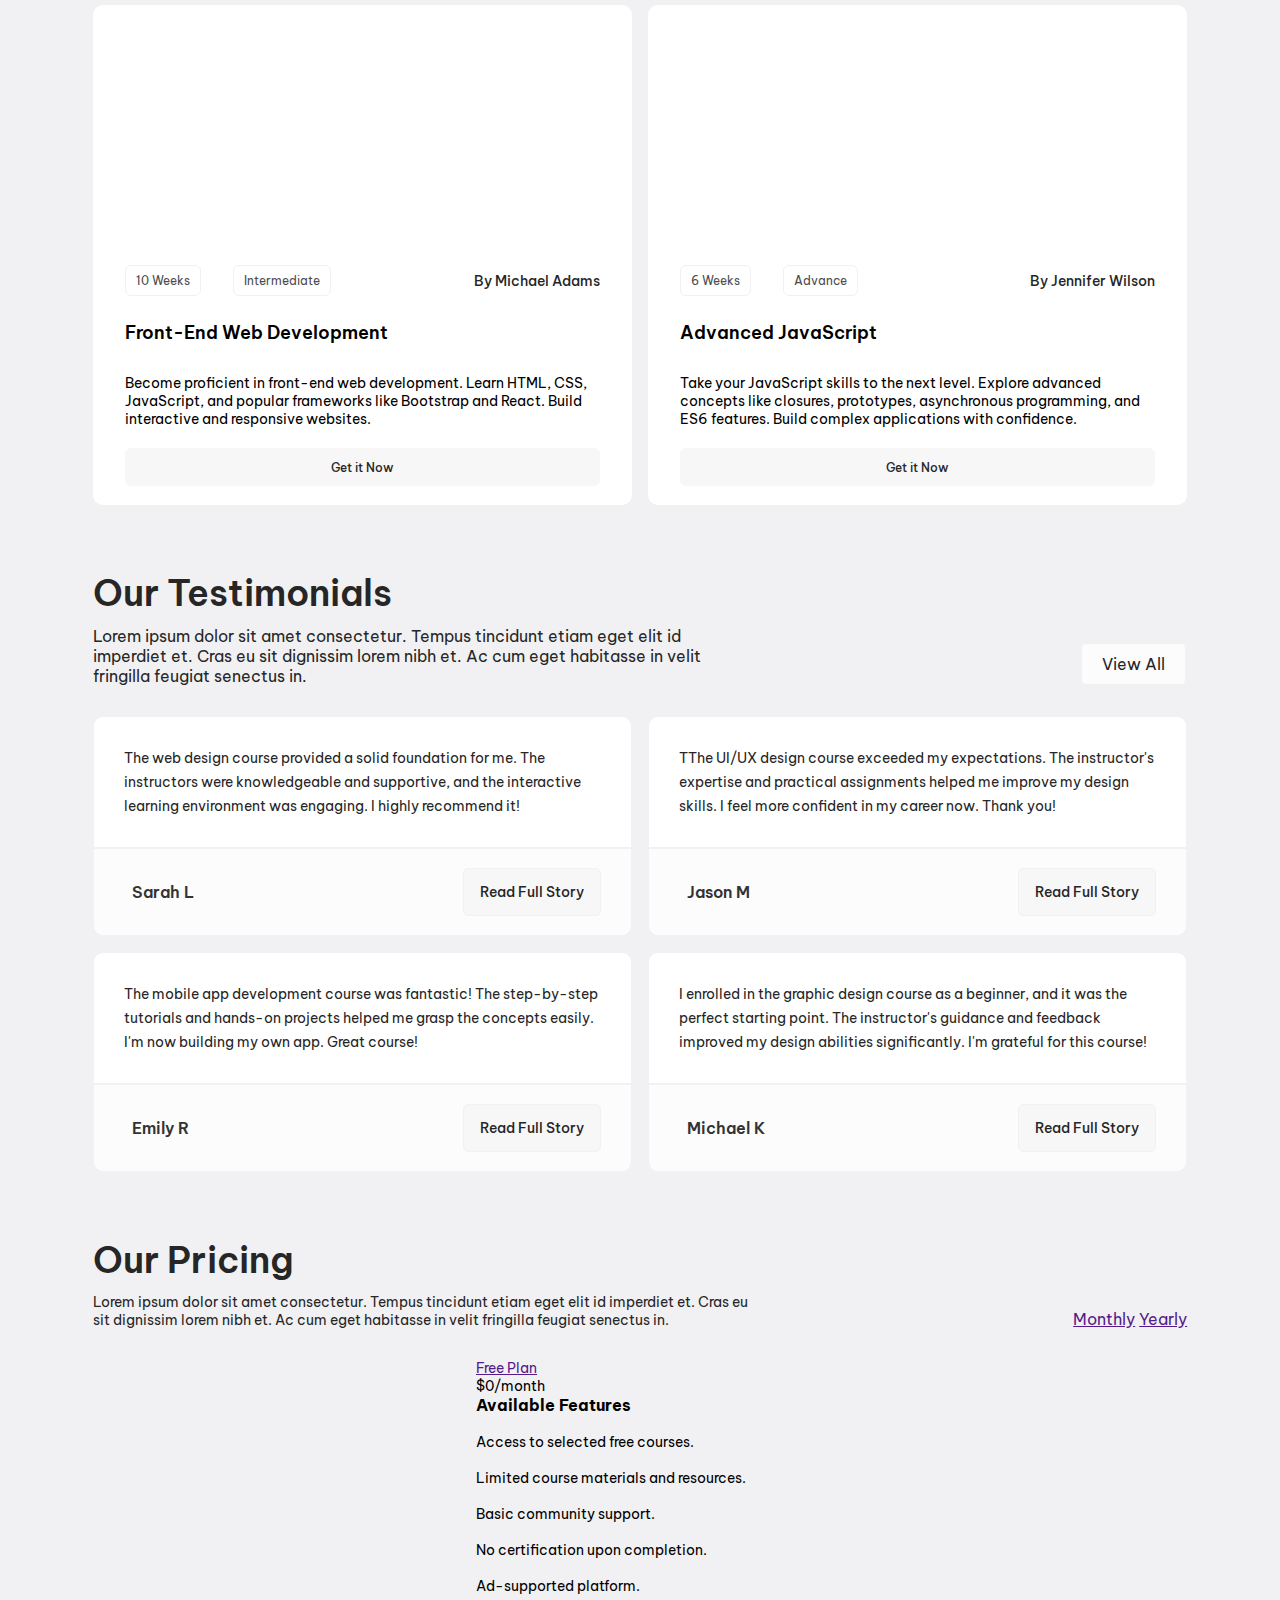
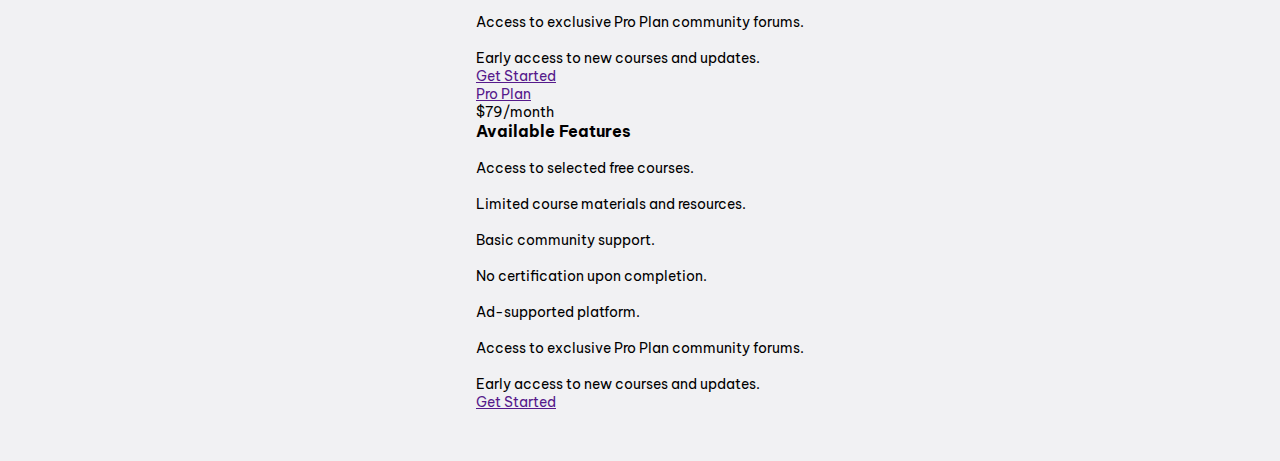
==== commit 23979bd3: "Added pricing section to HTML and corresponding CSS styles" ====
--- a/index.html
+++ b/index.html
@@ -428,6 +428,110 @@
             </div>
         </section>
 
+        <!-- Pricing Section -->
+        <section>
+            <div class="pricing-cont">
+                <div class="pricing">
+                    <div class="head">
+                        <div class="text">
+                            <h3>Our Pricing</h3>
+                            <p style="font-size: 14px;">Lorem ipsum dolor sit amet consectetur. Tempus tincidunt etiam eget elit id imperdiet et. Cras eu sit dignissim lorem nibh et. Ac cum eget habitasse in velit fringilla feugiat senectus in.</p>
+                          </div>
+                          <div class="btn">
+                            <div class="anchor">
+                                <a href="" class="active">Monthly</a>
+                            <a href="">Yearly</a>
+                            </div>
+                          </div>
+                    </div>
+                    <div class="sub">
+                        <div class="plan">
+                            <div class="btn">
+                                <a href="">Free Plan</a>
+                            </div>
+                            <div class="price">
+                                <p><span>$0</span>/month</p>
+                            </div>
+                            <div class="features">
+                                <h3>Available Features</h3>
+                                <div class="feat">
+                                    <img src="./assets/images/mark.png" alt="">
+                                    <p>Access to selected free courses.</p>
+                                </div>
+                                <div class="feat">
+                                    <img src="./assets/images/mark.png" alt="">
+                                    <p>Limited course materials and resources.</p>
+                                </div>
+                                <div class="feat">
+                                    <img src="./assets/images/mark.png" alt="">
+                                    <p>Basic community support.</p>
+                                </div><div class="feat">
+                                    <img src="./assets/images/mark.png" alt="">
+                                    <p>No certification upon completion.</p>
+                                </div>
+                                <div class="feat">
+                                    <img src="./assets/images/mark.png" alt="">
+                                    <p>Ad-supported platform.</p>
+                                </div>
+                                <div class="feat">
+                                    <img src="./assets/images/miss.png" alt="">
+                                    <p>Access to exclusive Pro Plan community forums.</p>
+                                </div>
+                                <div class="feat">
+                                    <img src="./assets/images/miss.png" alt="">
+                                    <p>Early access to new courses and updates.</p>
+                                </div>
+                                <div class="butn">
+                                    <a href="">Get Started</a>
+                                </div>
+                            </div>
+                        </div>
+                        <div class="plan">
+                            <div class="btn">
+                                <a href="">Pro Plan</a>
+                            </div>
+                            <div class="price">
+                                <p><span>$79</span>/month</p>
+                            </div>
+                            <div class="features">
+                                <h3>Available Features</h3>
+                                <div class="feat">
+                                    <img src="./assets/images/mark.png" alt="">
+                                    <p>Access to selected free courses.</p>
+                                </div>
+                                <div class="feat">
+                                    <img src="./assets/images/mark.png" alt="">
+                                    <p>Limited course materials and resources.</p>
+                                </div>
+                                <div class="feat">
+                                    <img src="./assets/images/mark.png" alt="">
+                                    <p>Basic community support.</p>
+                                </div><div class="feat">
+                                    <img src="./assets/images/mark.png" alt="">
+                                    <p>No certification upon completion.</p>
+                                </div>
+                                <div class="feat">
+                                    <img src="./assets/images/mark.png" alt="">
+                                    <p>Ad-supported platform.</p>
+                                </div>
+                                <div class="feat">
+                                    <img src="./assets/images/mark.png" alt="">
+                                    <p>Access to exclusive Pro Plan community forums.</p>
+                                </div>
+                                <div class="feat">
+                                    <img src="./assets/images/mark.png" alt="">
+                                    <p>Early access to new courses and updates.</p>
+                                </div>
+                                <div class="butn">
+                                    <a href="">Get Started</a>
+                                </div>
+                            </div>
+                        </div>
+                    </div>
+                </div>
+            </div>
+        </section>
+
     </div>
 
 
--- a/index.css
+++ b/index.css
@@ -509,4 +509,140 @@
     flex-direction: column;
     justify-content: center;
     align-items: center;
+}
+.testimonial .head {
+    display: flex;
+    width: 100%;
+    gap: 2rem;
+    justify-content: space-between;
+    margin-bottom: 30px;
+}
+.testimonial .head .text {
+    width: 60%;
+    color: #262626;
+}
+.testimonial .head .text h3 {
+    font-weight: 600;
+    font-size: 36px;
+    padding-bottom: 10px;
+}
+.testimonial .head .text p {
+    font-weight: 400;
+    font-size: 16px;
+}
+.testimonial .head .btn  {
+    display: flex;
+    align-items: flex-end;
+    justify-content: flex-end;
+}
+.testimonial .head .btn a {
+    text-decoration: none;
+    padding: 10px 20px;
+    background-color: #FCFCFD;
+    color: #262626;
+    border-radius: 6px;
+    border: 2px solid #F1F1F3;
+}
+.testimonial .sub {
+    width: 100%;
+    display: flex;
+    flex-direction: column;
+    gap: 1rem;
+}
+.row2 {
+    width: 100%;
+    display: flex;
+    gap: 1rem;
+}
+.test1 {
+    width: 50%;
+    height: 220px;
+    color: #262626;
+}
+.test1 .top {
+    background-color: #FFFFFF;
+    height: 60%;
+    padding: 15px 30px;
+    display: flex;
+    justify-content: center;
+    align-items: center;
+    border-radius: 10px 10px 0px 0px;
+    border: 1px solid #F1F1F3;
+}
+.test1 .top p {
+    font-weight: 400;
+    font-size: 14px;
+    line-height: 24px;
+}
+.test1 .bottom {
+    background-color: #FCFCFD;
+    height: 40%;
+    padding: 15px 30px;
+    display: flex;
+    justify-content: space-between;
+    align-items: center;
+    border-radius: 0px 0px 10px 10px;
+    border: 0.5px solid #F1F1F3;
+}
+.person {
+    display: flex;
+    gap: 0.5rem;
+    align-items: center;
+}
+.person p {
+    font-weight: 600;
+    font-size: 16px;
+    line-height: 24px;
+    color: #333333;
+}
+.test1 a {
+    background-color: #F7F7F8;
+    border: 1px solid #F1F1F3;
+    border-radius: 6px;
+    text-decoration: none;
+    padding: 14px 16px;
+    color: #262626;
+    font-weight: 500;
+    font-size: 14px;
+    line-height: 21px;
+} 
+
+/* Pricing Section */
+.pricing-cont {
+    width: 100%;
+    display: flex;
+    justify-content: center;
+    align-items: center;
+}
+.pricing {
+    width: 90%;
+    display: flex;
+    flex-direction: column;
+    justify-content: center;
+    align-items: center;
+}
+.pricing .head {
+    display: flex;
+    width: 100%;
+    gap: 2rem;
+    justify-content: space-between;
+    margin-bottom: 30px;
+}
+.pricing .head .text {
+    width: 60%;
+    color: #262626;
+}
+.pricing .head .text h3 {
+    font-weight: 600;
+    font-size: 36px;
+    padding-bottom: 10px;
+}
+.pricing .head .text p {
+    font-weight: 400;
+    font-size: 16px;
+}
+.pricing .head .btn  {
+    display: flex;
+    align-items: flex-end;
+    justify-content: flex-end;
 }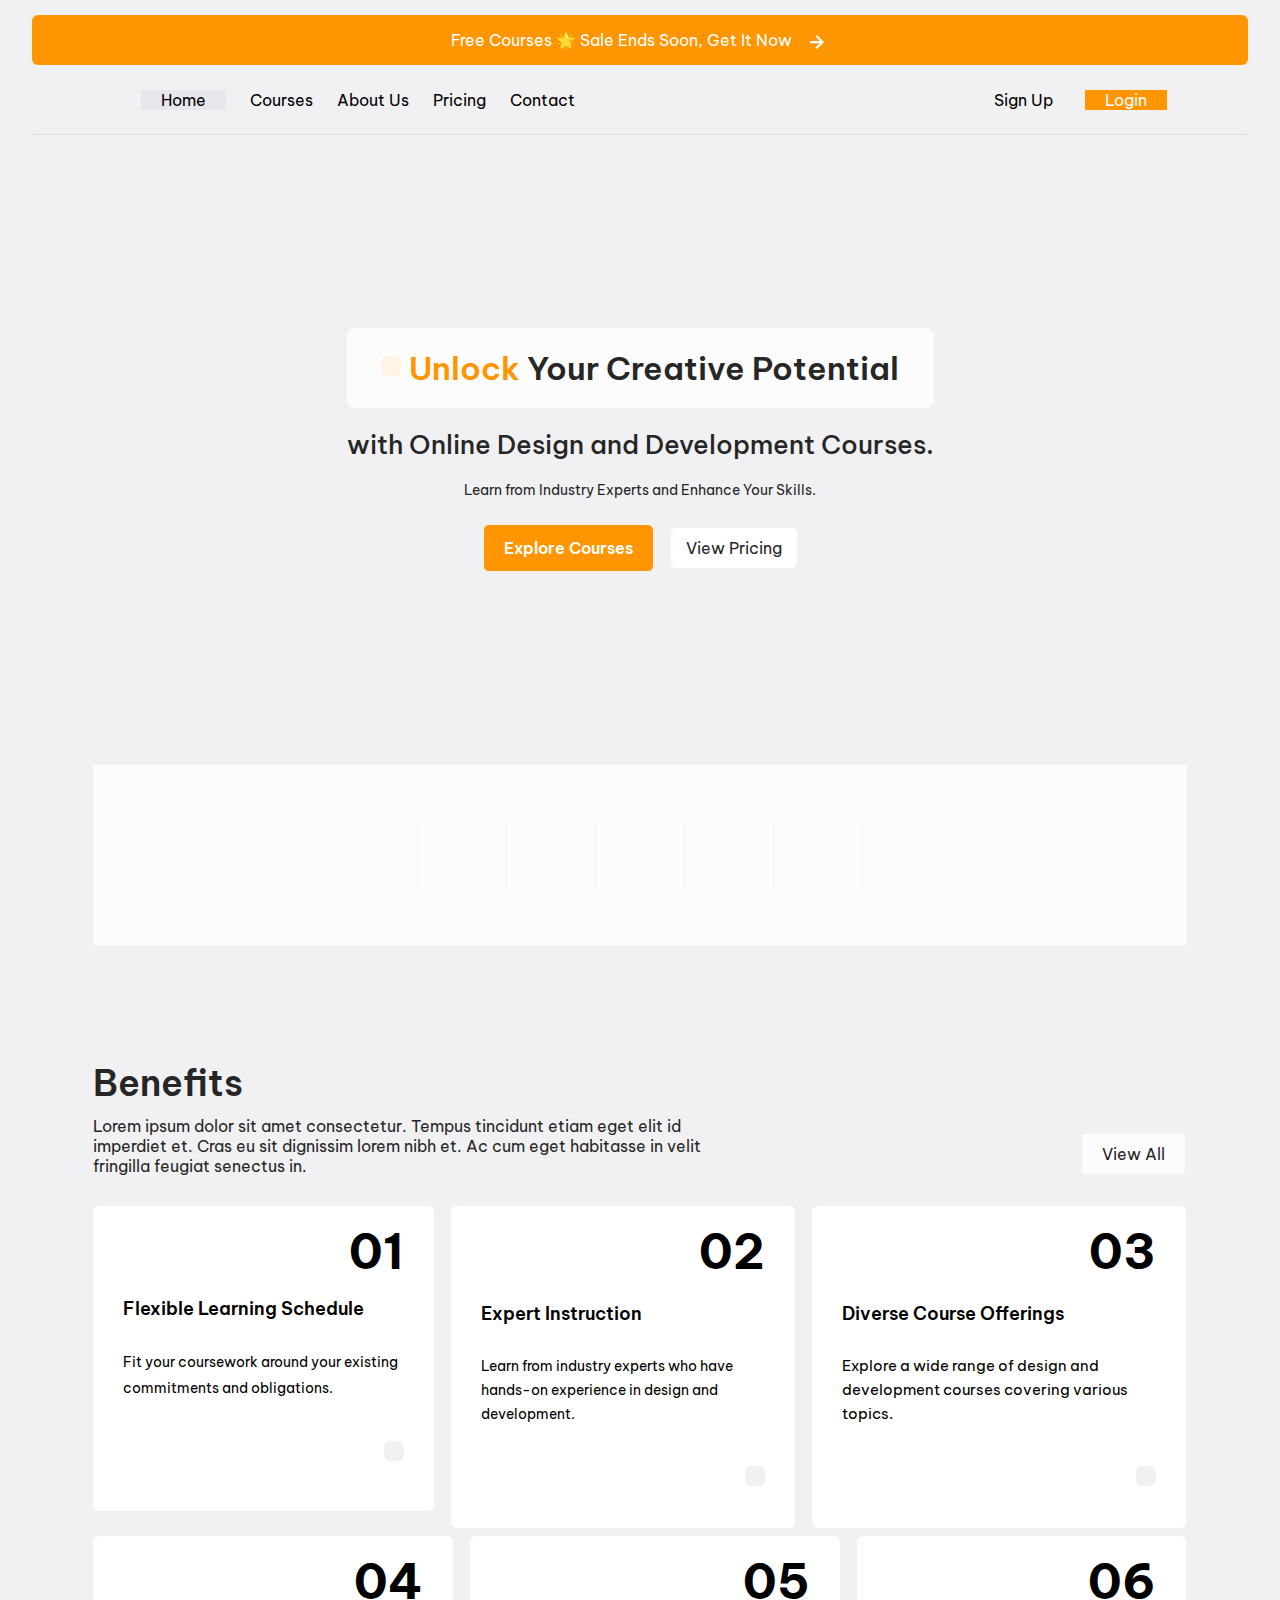
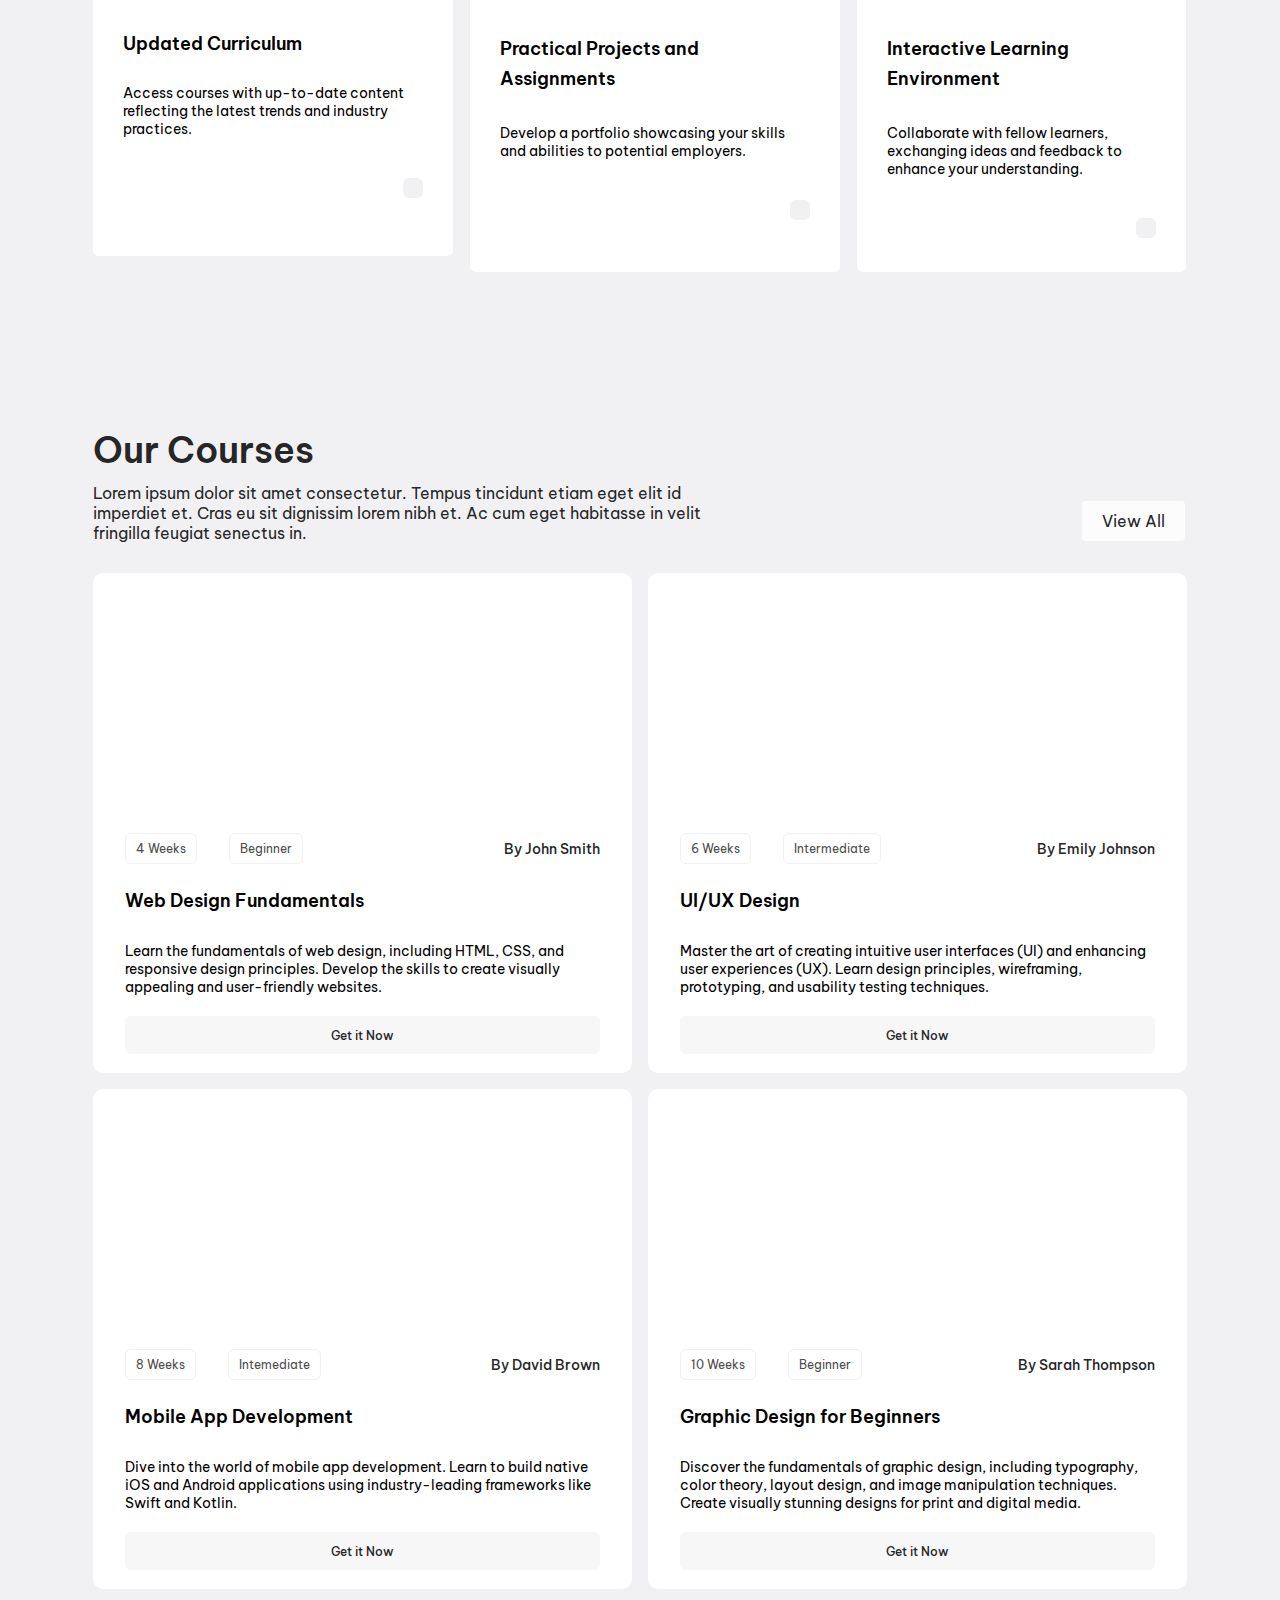
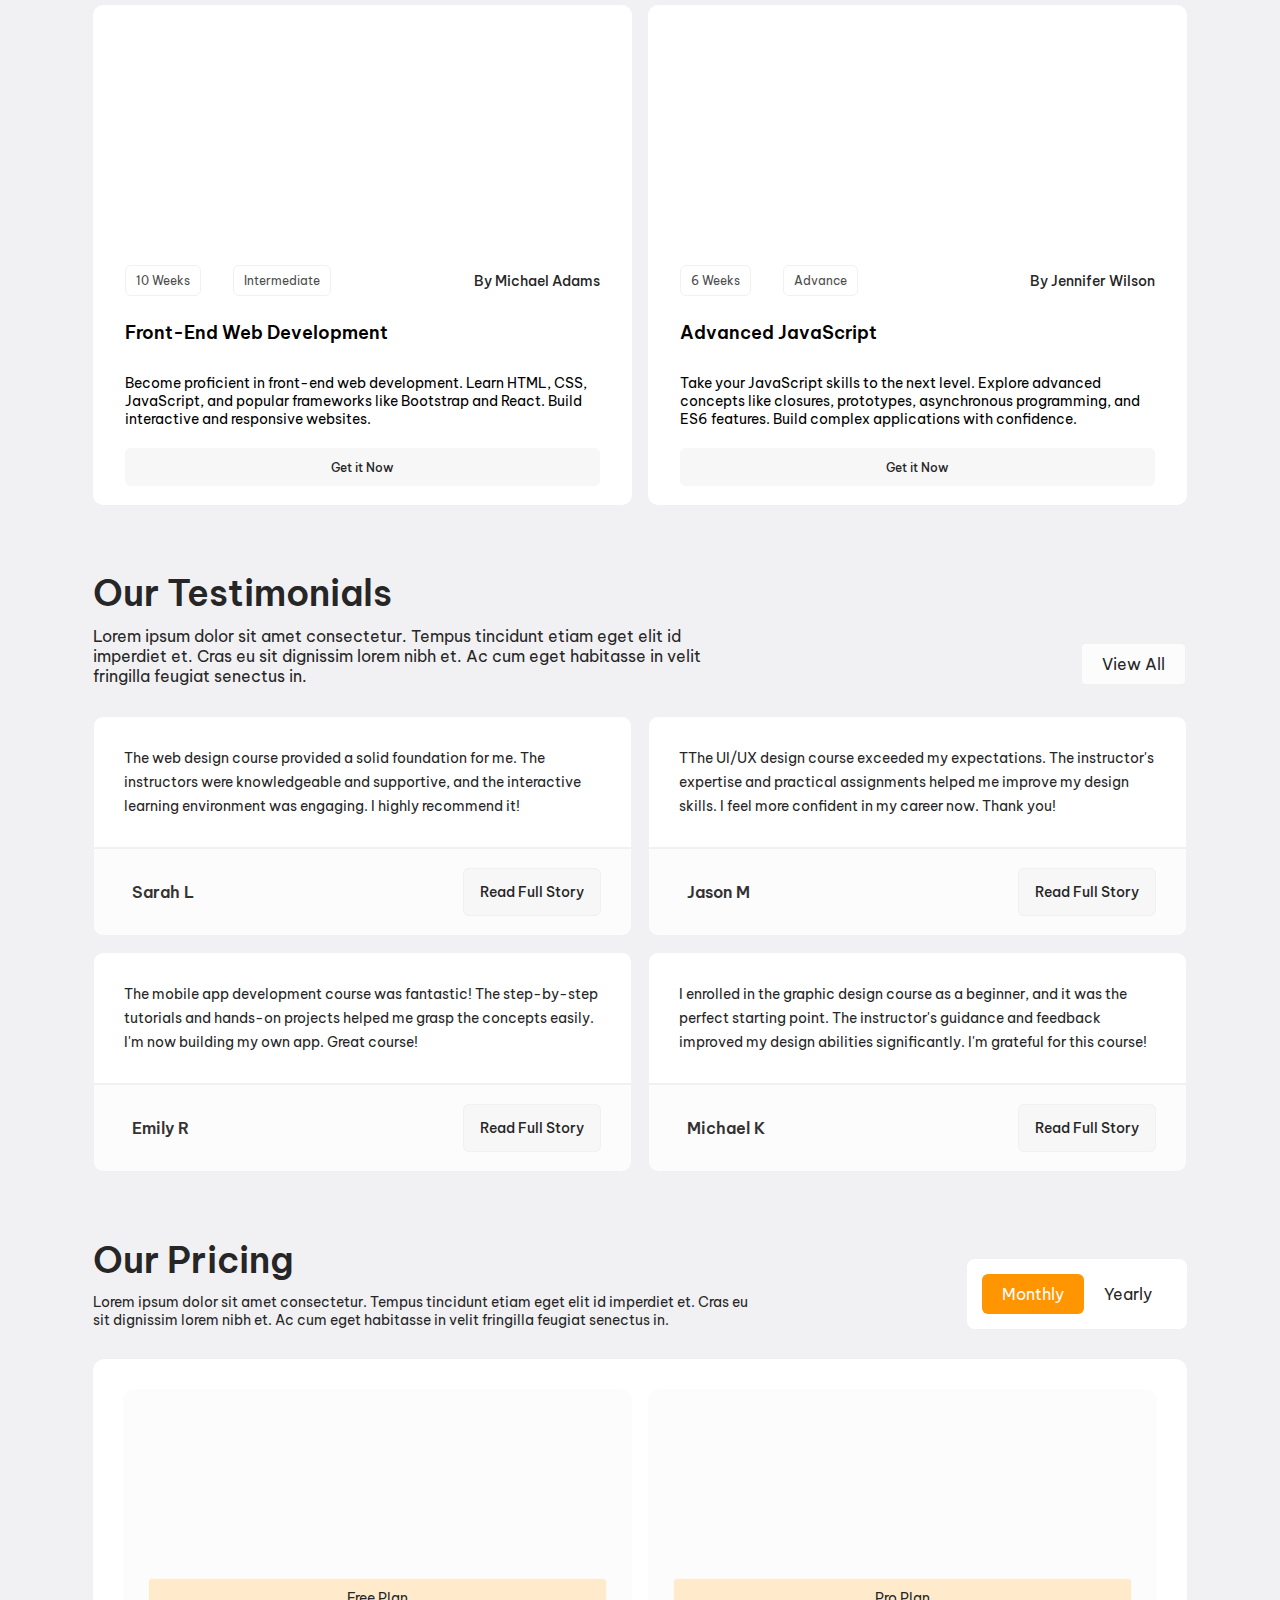
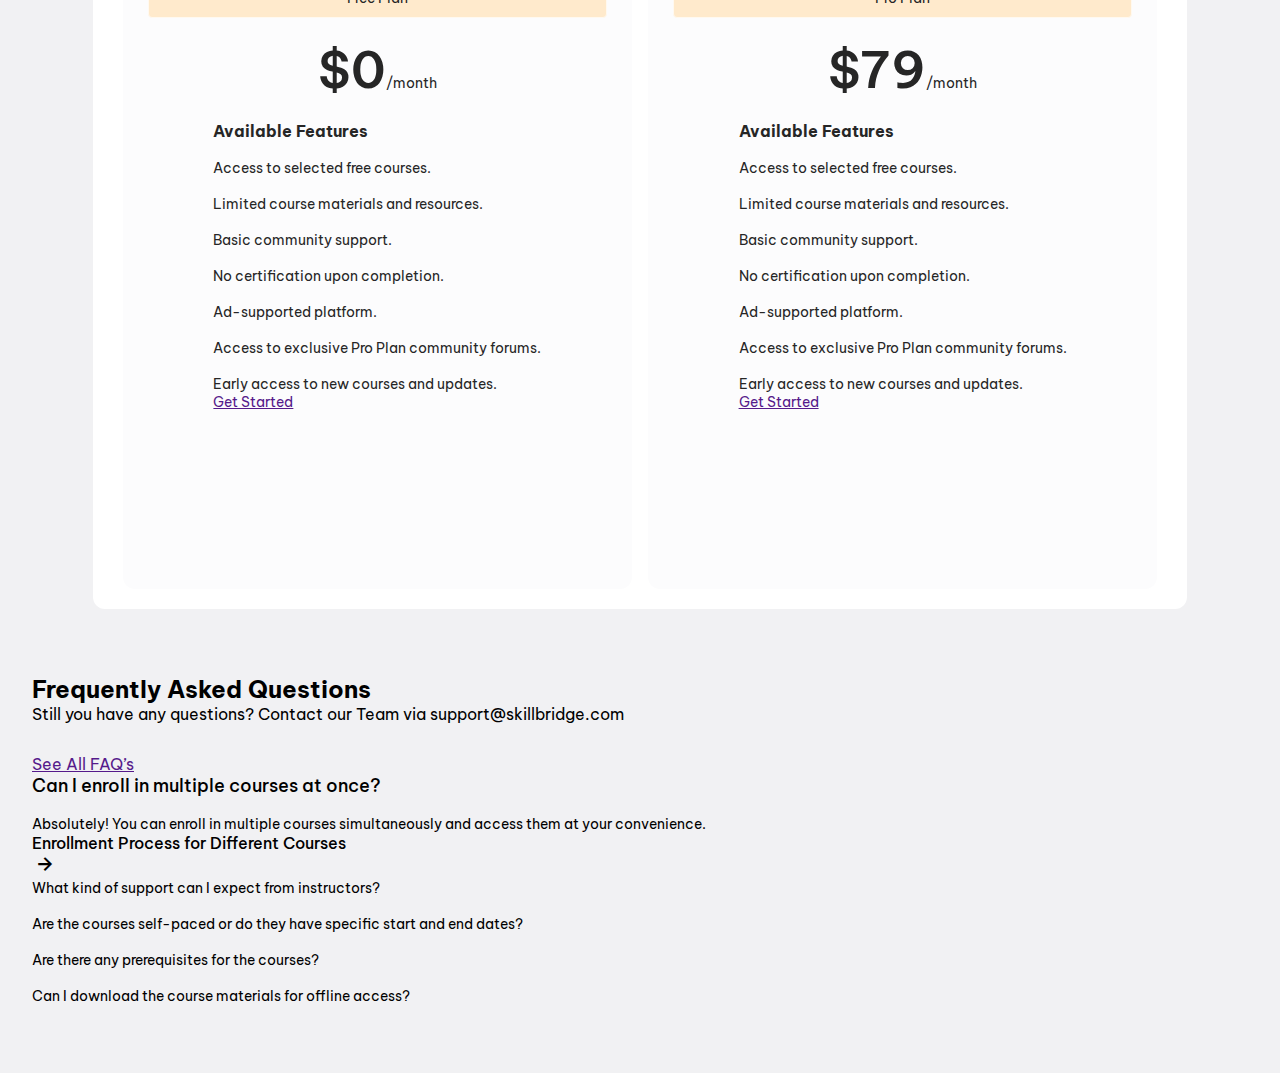
==== commit cf44dea1: "Added new CSS styles for pricing section and FAQ section, and updated HTML structure for FAQ section" ====
--- a/index.html
+++ b/index.html
@@ -532,6 +532,51 @@
             </div>
         </section>
 
+                    <!-- FAQ Section -->
+                    <section>
+                        <div class="faq-cont">
+                            <div class="faq">
+                                <div class="head">
+                                    <h2>Frequently Asked Questions</h2>
+                                    <p style="margin-bottom: 30px;">Still you have any questions? Contact our Team via support@skillbridge.com</p>
+                                    <div class="butn">
+                                        <a href="">See All FAQ’s</a>
+                                    </div>
+                                </div>
+                                <div class="sub">
+                                    <div class="quest">
+                                        <div class="holder">
+                                            <p style="font-weight: 500; font-size: 18px;">Can I enroll in multiple courses at once?</p>
+                                            <img src="./assets/images/x.png" alt="">
+                                        </div>
+                                        <p style="font-weight: 400;">Absolutely! You can enroll in multiple courses simultaneously and access them at your convenience.</p>
+                                        <div class="cont1">
+                                            <p style="font-weight: 500;font-size: 16px;">Enrollment Process for Different Courses</p>
+                                            <i class='bx bx-right-arrow-alt bx-sm arrow'></i>
+                                        </div>
+                                    </div>
+                                    <div class="quest1">
+                                        <p>What kind of support can I expect from instructors?</p>
+                                        <img src="./assets/images/add.png" alt="">
+                                    </div>
+                                    <div class="quest1">
+                                        <p>Are the courses self-paced or do they have specific start and end dates?</p>
+                                        <img src="./assets/images/add.png" alt="">
+                                    </div>
+                                    <div class="quest1">
+                                        <p>Are there any prerequisites for the courses?</p>
+                                        <img src="./assets/images/add.png" alt="">
+                                    </div>
+                                    <div class="quest1">
+                                        <p>Can I download the course materials for offline access?</p>
+                                        <img src="./assets/images/add.png" alt="">
+                                    </div>
+                                </div>
+                            </div>
+                        </div>
+                    </section>
+        
+
     </div>
 
 
--- a/index.css
+++ b/index.css
@@ -645,4 +645,75 @@
     display: flex;
     align-items: flex-end;
     justify-content: flex-end;
+}
+.pricing .head .btn a {
+    text-decoration: none;
+    padding: 10px 20px;
+    background-color: #FCFCFD;
+    color: #262626;
+    border-radius: 6px;
+    border: 2px solid #F1F1F3;
+}
+.pricing .head .btn {
+    display: flex;
+    align-items: flex-end;
+    justify-content: flex-end;
+}
+.pricing .head .anchor {
+    background-color: white;
+    padding: 15px;
+    display: flex;
+    justify-content: center;
+    align-items: center;
+    border-radius: 8px;
+} 
+.pricing .head .anchor .active {
+    background-color: #FF9500;
+    border-radius: 6px;
+    color: white;
+}
+.pricing .head .anchor a {
+    background-color: white;
+    border: none;
+}
+.pricing .sub {
+    background-color: white;
+    width: 100%;
+    padding: 30px;
+    border-radius: 12px;
+    height: 850px;
+    display: flex;
+    gap: 1rem;
+}
+.plan {
+    width: 50%;
+    background-color: #FCFCFD;
+    display: flex;
+    flex-direction: column;
+    justify-content: center;
+    align-items: center;
+    border-radius: 12px;
+    color: #262626;
+    height: 800px;
+}
+.plan .btn {
+    width: 90%;
+    background-color: #FFEACC;
+    padding: 10px;
+    text-align: center;
+    margin-top: 10px;
+    border-radius: 4px;
+    border: 1px solid #FFF9F0;
+}
+.plan .btn a {
+    text-decoration: none;
+    color: #262626;
+}
+.price {
+    margin-top: 20px;
+    margin-bottom: 20px;
+}
+.price span {
+    font-size: 50px;
+    font-weight: 600;
 }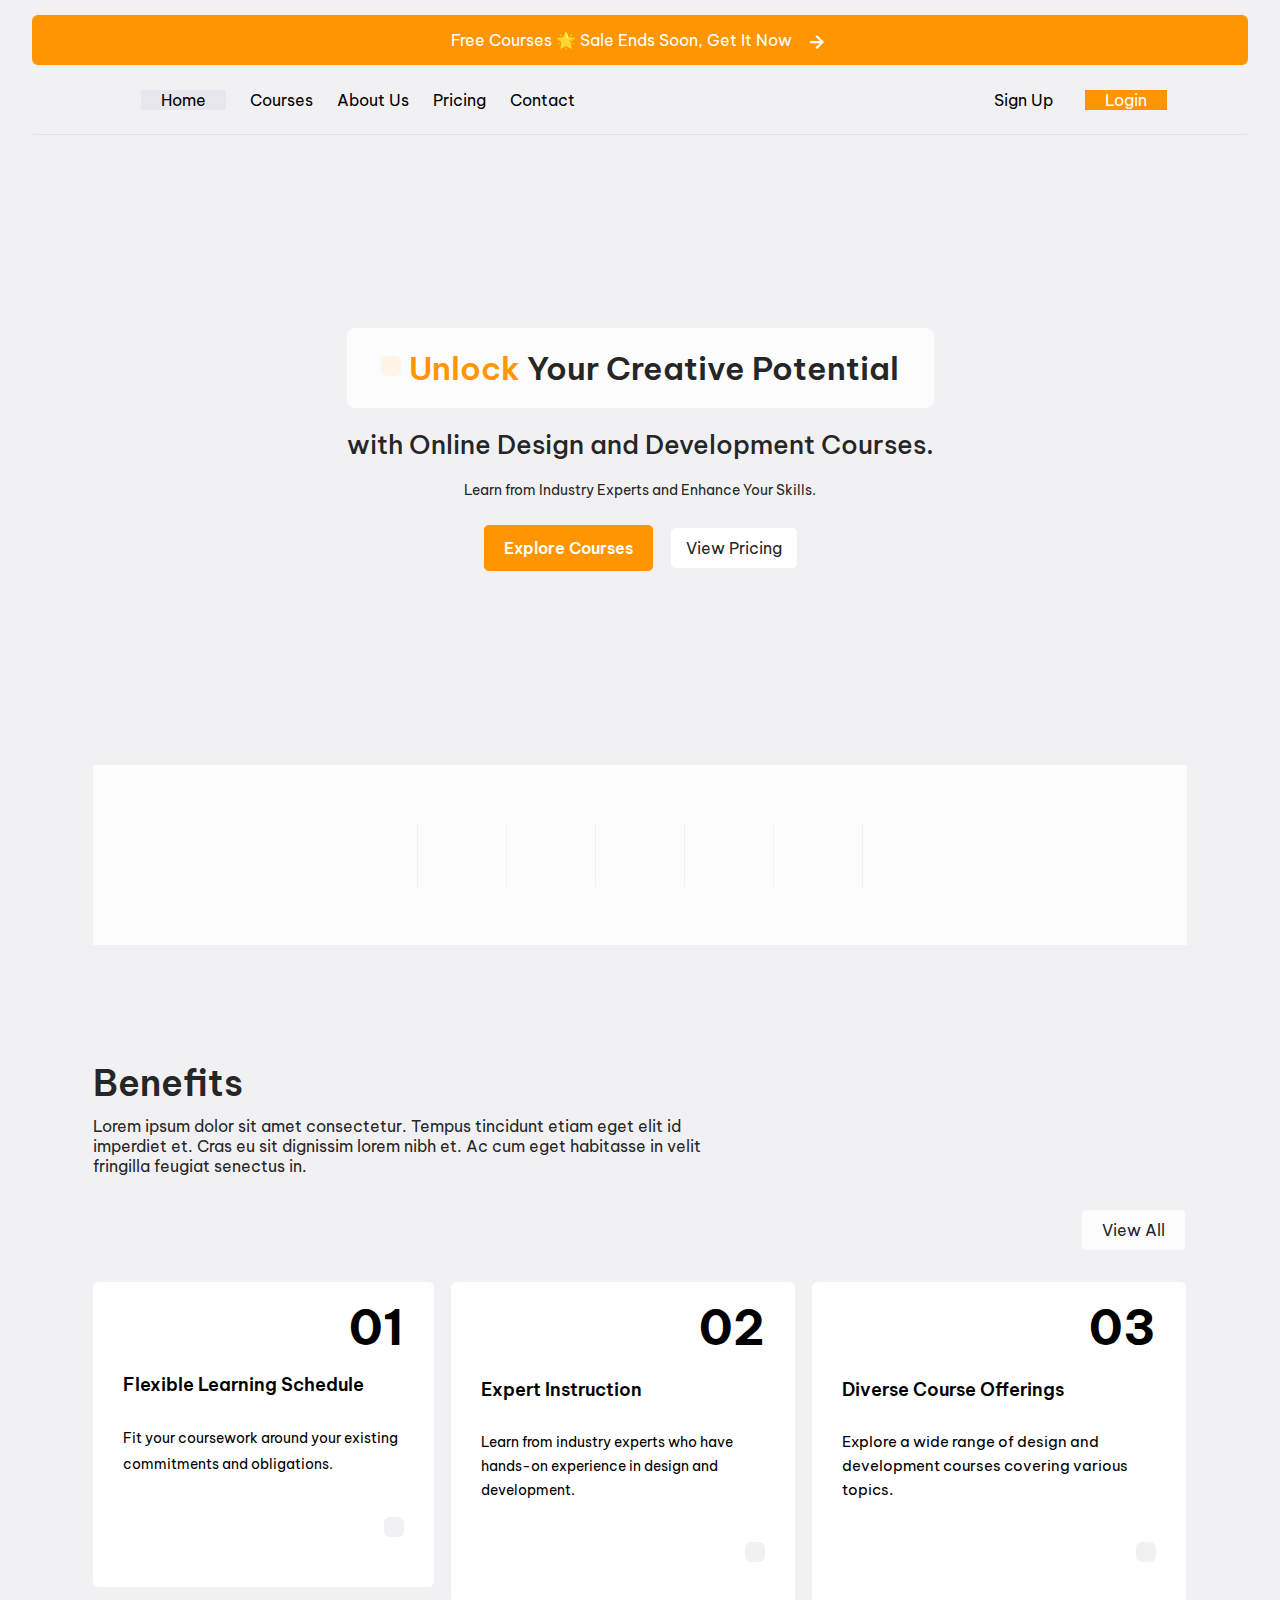
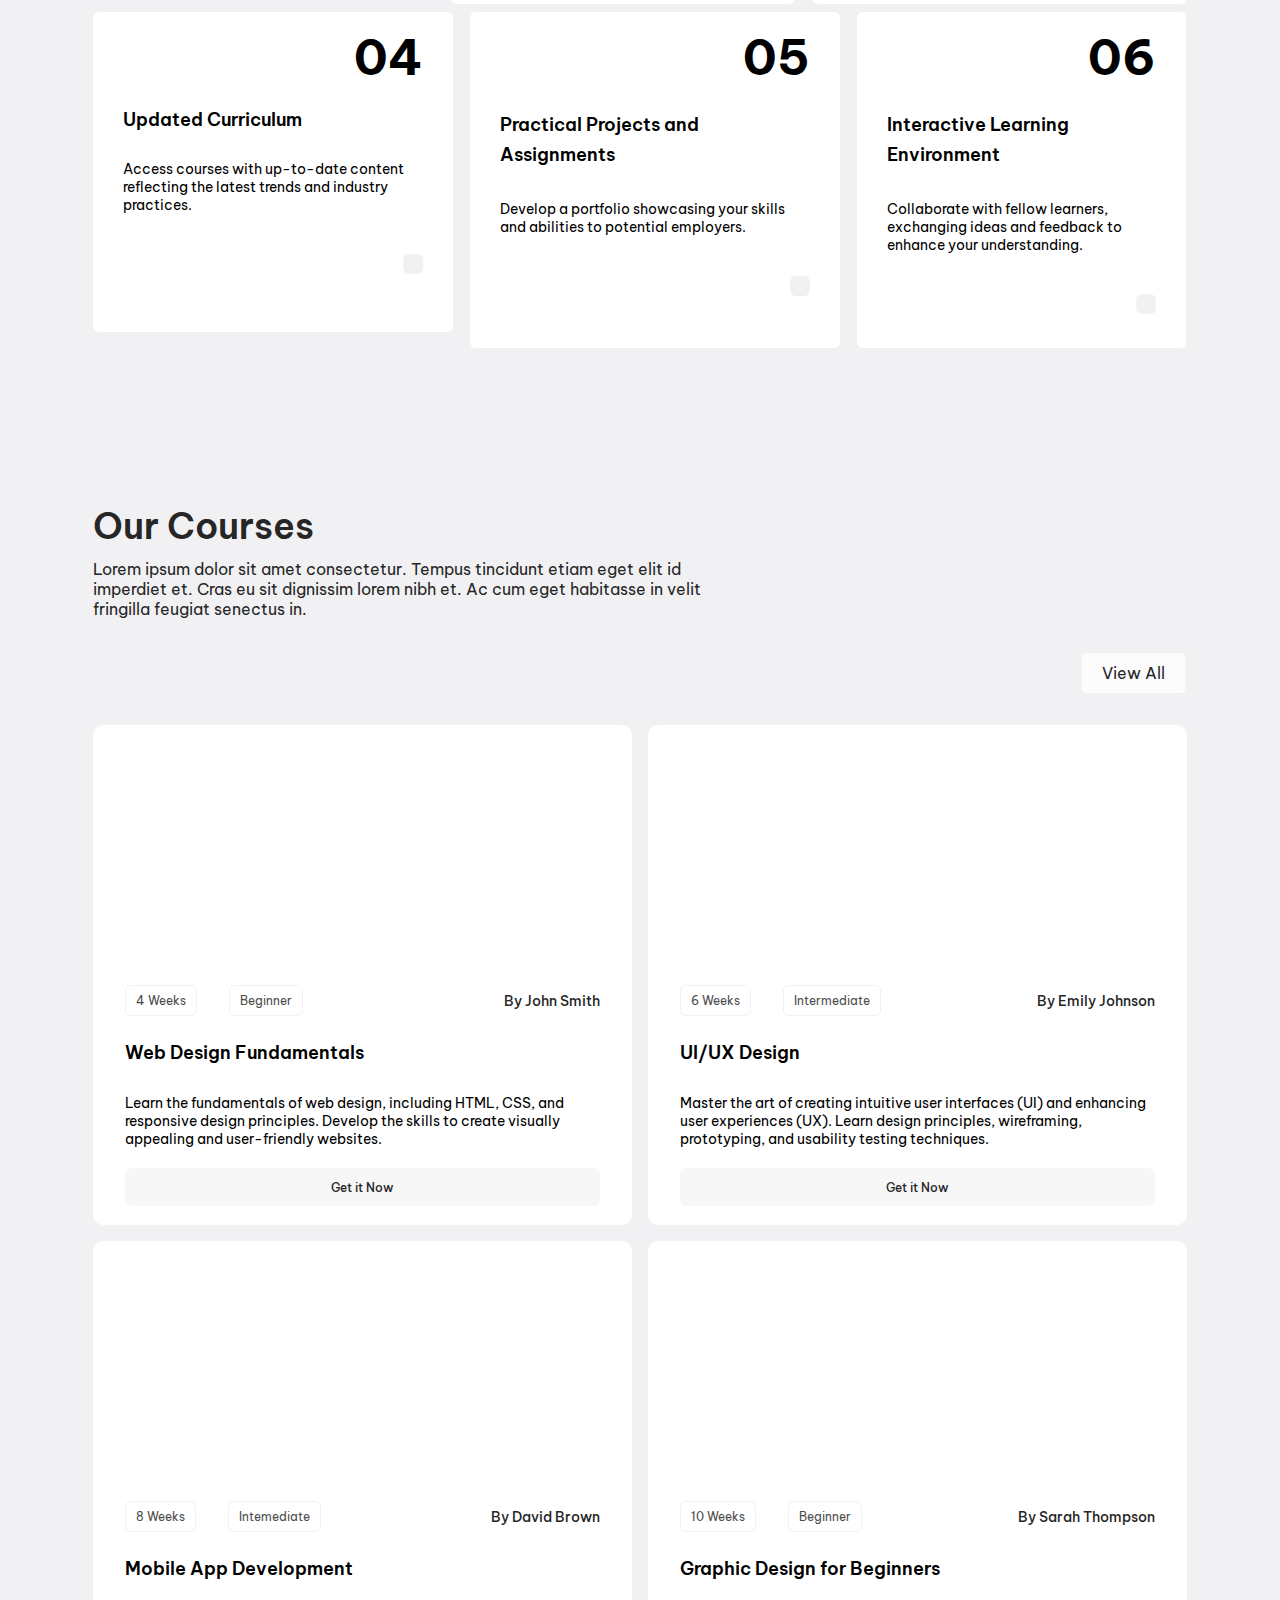
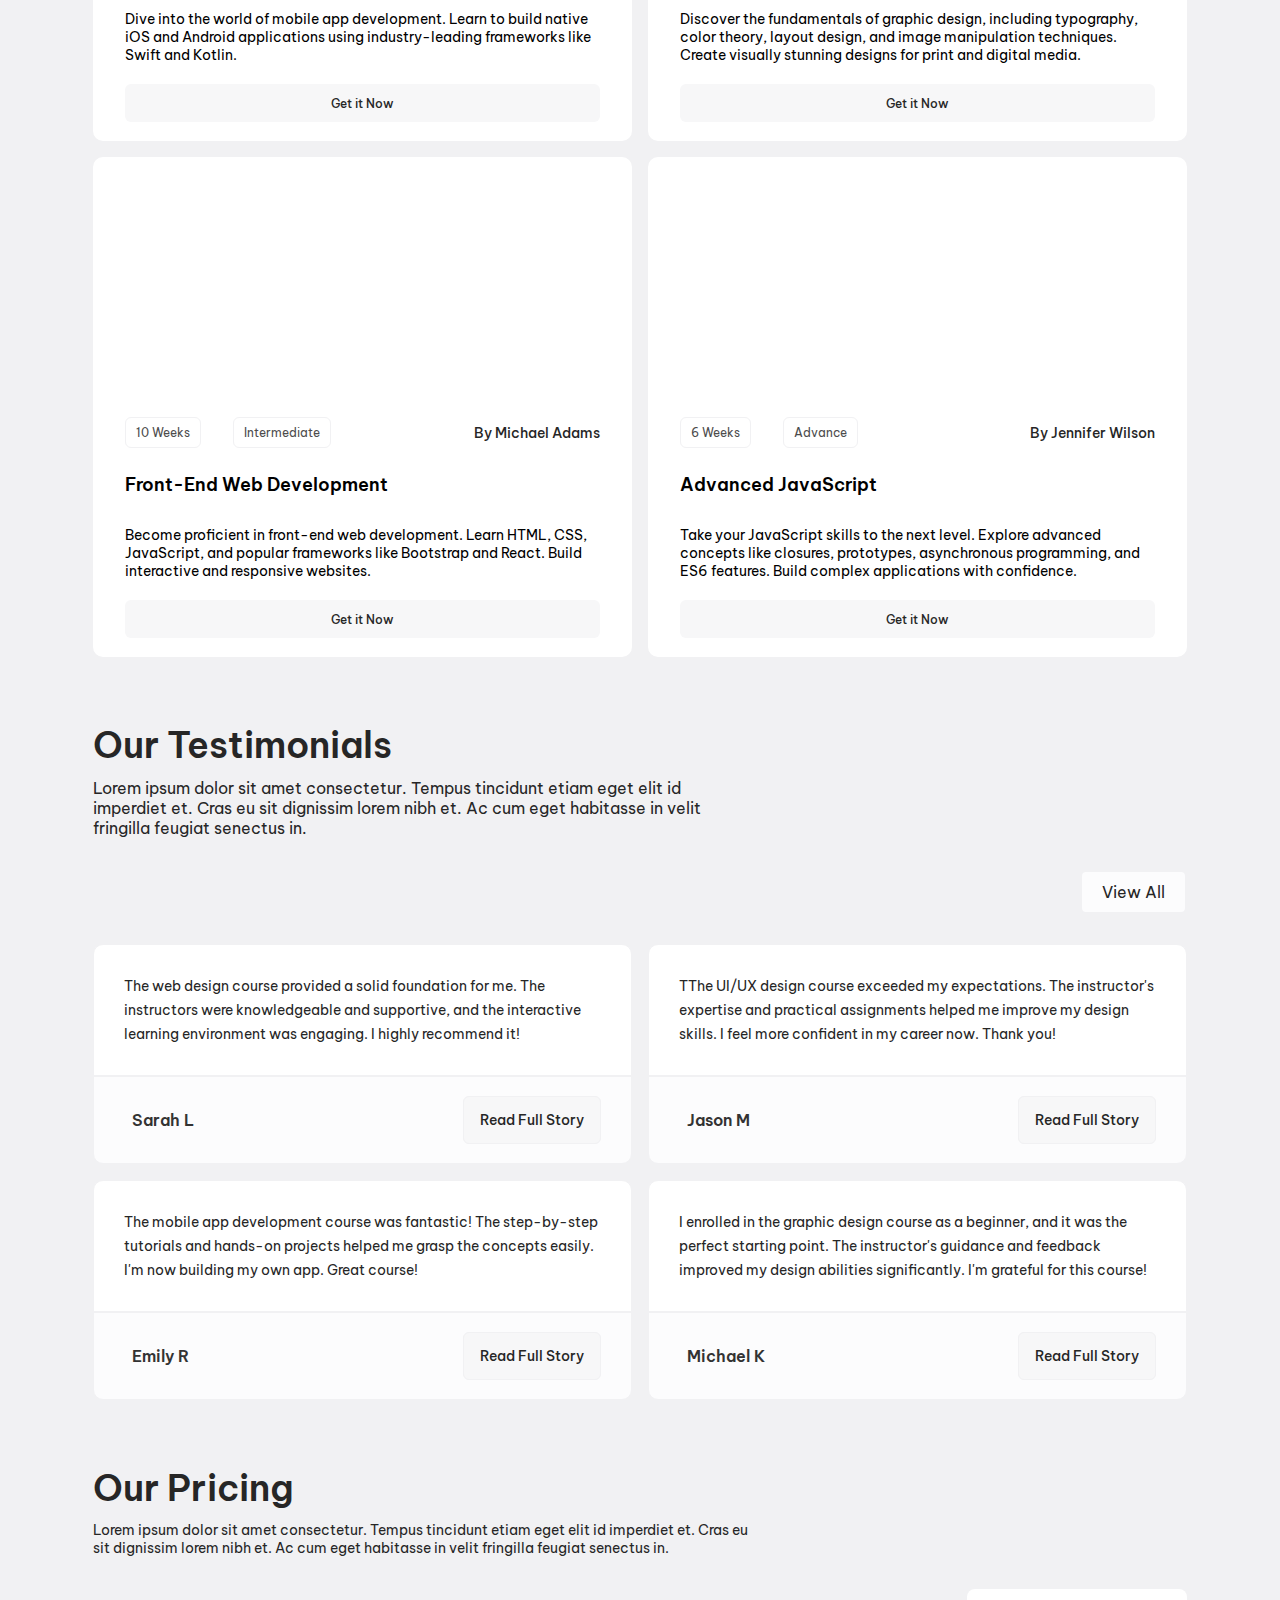
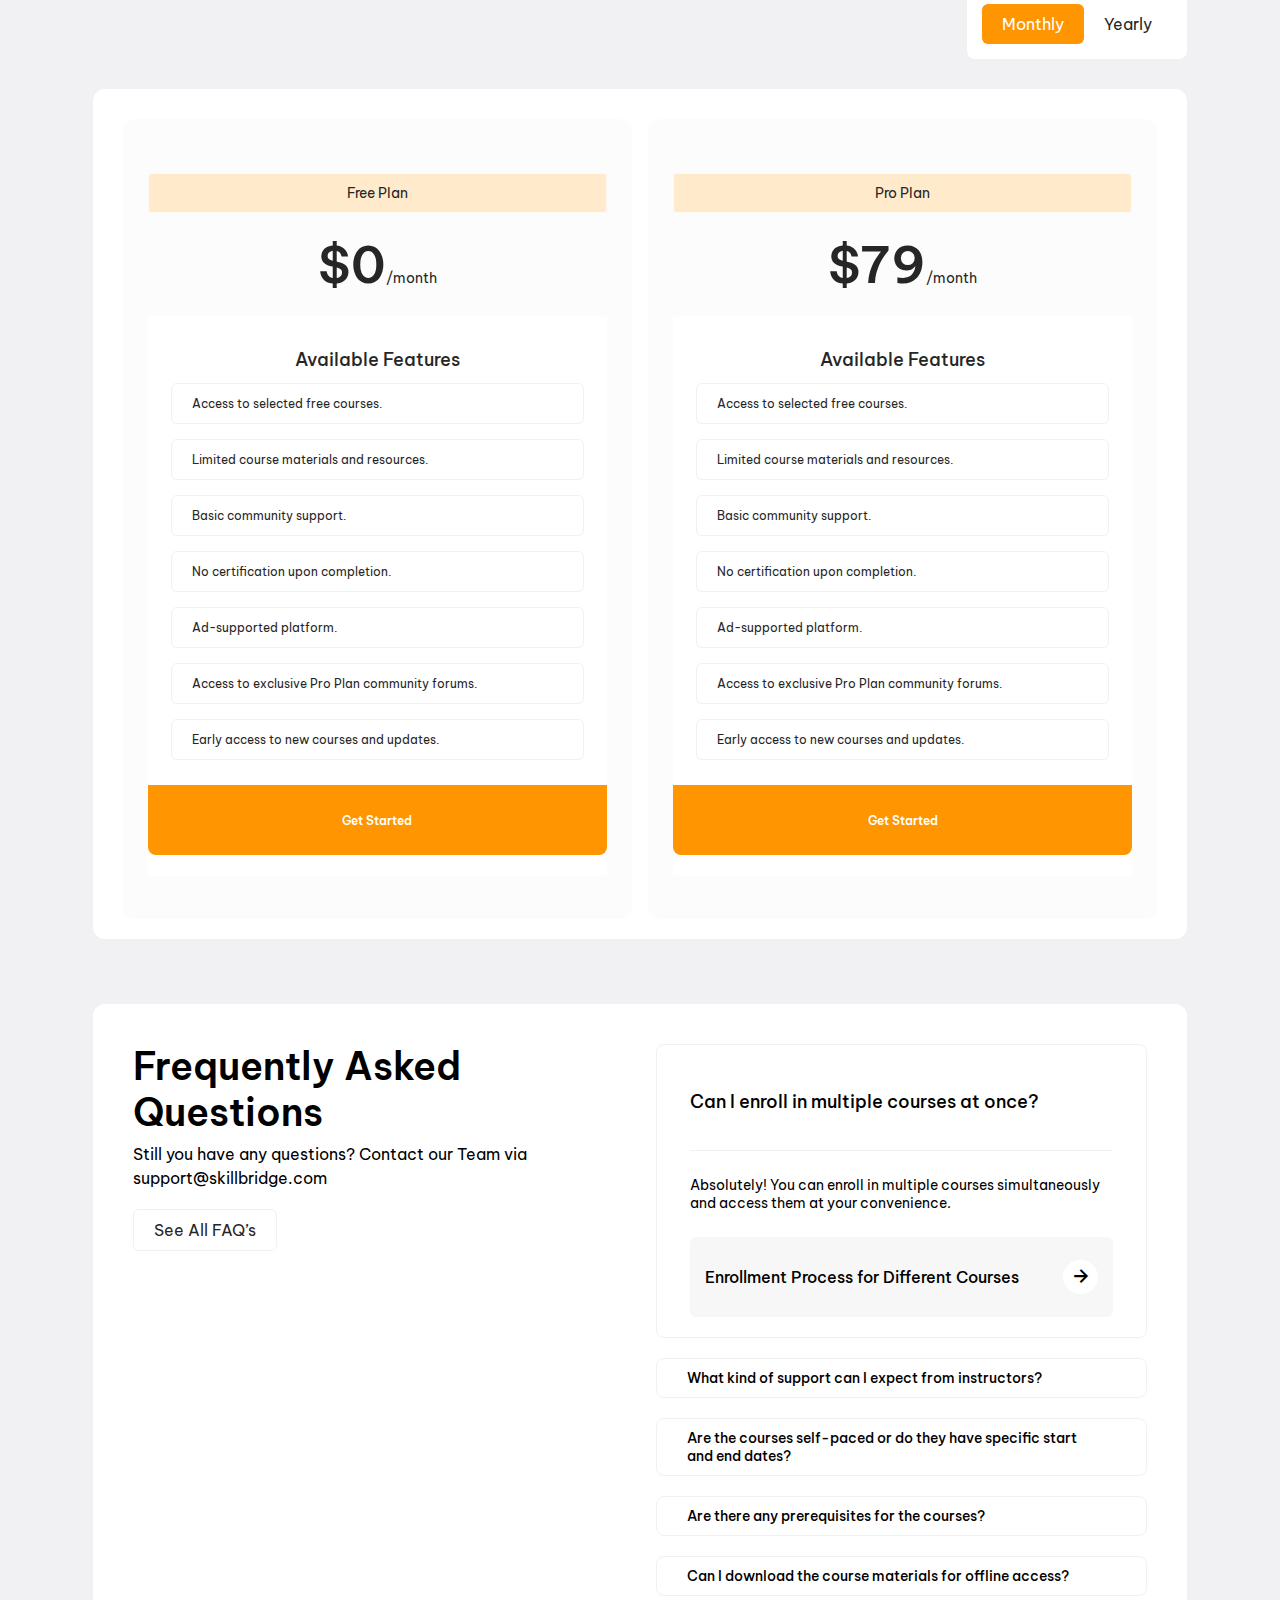
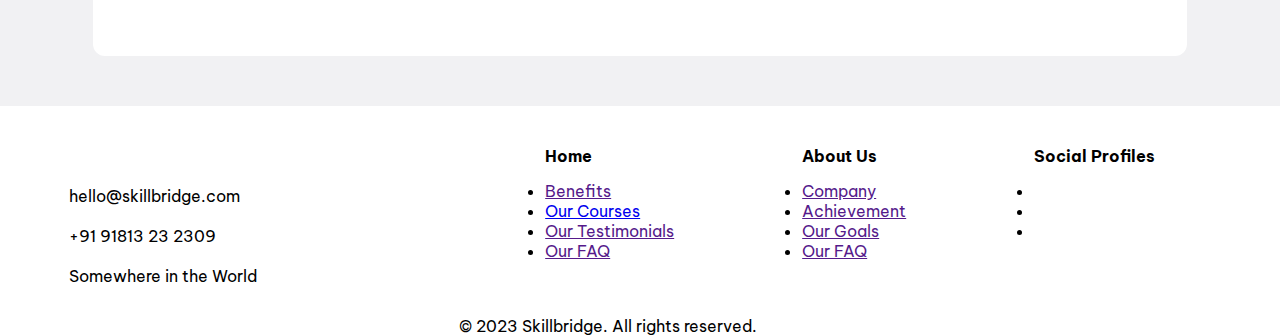
==== commit d409c7ad: "Added new CSS styles for FAQ and footer sections, and updated HTML structure for FAQ and footer sect" ====
--- a/index.html
+++ b/index.html
@@ -532,8 +532,8 @@
             </div>
         </section>
 
-                    <!-- FAQ Section -->
-                    <section>
+        <!-- FAQ Section -->
+        <section>
                         <div class="faq-cont">
                             <div class="faq">
                                 <div class="head">
@@ -574,7 +574,67 @@
                                 </div>
                             </div>
                         </div>
-                    </section>
+        </section>
+
+
+        <!-- Footer Section -->
+        <section style="background: white; width: 100%; margin: 0;">
+            <div class="footer-cont">
+             <div class="footer">
+                 <div class="line1">
+                     <img src="./assets/images/Logo.png" alt="">
+                     <div class="rol1">
+                         <img src="./assets/images/mail.png" alt="">
+                         <p>hello@skillbridge.com</p>
+ 
+                     </div>
+                     <div class="rol1">
+                         <img src="./assets/images/phone.png" alt="">
+                         <p>+91 91813 23 2309</p>
+ 
+                     </div>
+                     <div class="rol1">
+                         <img src="./assets/images/location.png" alt="">
+                         <p>Somewhere in the World</p>
+                        
+                     </div>
+                 </div>
+                 <div class="more">
+                     <div class="line2">
+                         <h4 style="padding-bottom: 15px;">Home</h4>
+                         <ul>
+                             <li><a href="">Benefits</a></li>
+                             <li><a href="./pages/courses.html">Our Courses</a></li>
+                             <li><a href="">Our Testimonials</a></li>
+                             <li><a href="">Our FAQ</a></li>
+                         </ul>
+                     </div>
+                     <div class="line2">
+                 <h4 style="padding-bottom: 15px;">About Us</h4>
+                 <ul>
+                     <li><a href="">Company</a></li>
+                     <li><a href="">Achievement</a></li>
+                     <li><a href="">Our Goals</a></li>
+                     <li><a href="">Our FAQ</a></li>
+                 </ul>          
+                     </div>
+                     <div class="line3">
+                         <h4 style="padding-bottom: 15px;">Social Profiles</h4>
+                         <ul>
+                             <li><a href=""><img src="./assets/images/facebook.png" alt=""></a></li>
+                             <li><a href=""><img src="./assets/images/twitter.png" alt=""></a></li>
+                             <li><a href=""><img src="./assets/images/linked.png" alt=""></a></li>
+                         </ul>
+                     </div>
+                    
+                 </div>
+                 
+                </div>
+                <div class="copy">
+                 <p>© 2023 Skillbridge. All rights reserved.</p>
+             </div>
+            </div>
+         </section>
         
 
     </div>
--- a/index.css
+++ b/index.css
@@ -716,4 +716,177 @@
 .price span {
     font-size: 50px;
     font-weight: 600;
+}
+.features {
+    background-color: white;
+    width: 90%;
+    height: 70%;
+    display: flex;
+    flex-direction: column;
+    justify-content: center;
+    align-items: center;
+    padding: 10px 0 0 0px;
+}
+.features h3 {
+    font-weight: 500;
+    font-size: 18px;
+    line-height: 27px;
+    text-align: center;
+    margin-bottom: 10px;
+}
+.feat {
+    border: 1px solid #F1F1F3;
+    display: flex;
+    width: 90%;
+    border-radius: 6px;
+    padding: 12px;
+    margin-bottom: 15px;
+    align-items: center;
+    gap: 0.5rem;
+}
+.feat p {
+    font-size: 12px;
+    font-weight: 400;
+}
+.features .butn {
+    background-color: #FF9500;
+    width: 100%;
+    height: 70px;
+    display: flex;
+    justify-content: center;
+    align-items: center;
+    border-radius: 0px 0px 8px 8px;
+    margin-top: 10px;
+}
+.features .butn a {
+    text-decoration: none;
+    color: white;
+    font-weight: 600;
+    font-size: 12px;
+}
+
+/* FAQ */
+.faq-cont {
+    width: 100%;
+    display: flex;
+    justify-content: center;
+    align-items: center;
+}
+.faq {
+    width: 90%;
+    display: flex;
+    gap: 2rem;
+    justify-content: center;
+    align-items: center;
+    display: flex;
+    background-color: white;
+    padding: 40px;
+    border-radius: 12px;
+}
+.head {
+    width: 50%;
+    display: flex;
+    flex-direction: column;
+    align-self: flex-start;
+}
+.sub {
+    width: 50%;
+}
+.faq .head h2 {
+    font-weight: 600;
+    font-size: 38px;
+    line-height: 45.6px;
+    margin-bottom: 7px;
+}
+.faq .head p {
+    font-weight: 400;
+    font-size: 16px;
+    line-height: 24px;
+}
+.faq .head .butn {
+    justify-content: flex-start;
+}
+.faq .head .butn a {
+    color: #262626;
+    background-color: white;
+    border: 1px solid #F1F1F3;
+    padding: 10px 20px;
+    text-decoration: none;
+    border-radius: 6px;
+}
+.sub .quest {
+    border: 1px solid #F1F1F3;
+    padding: 10px 10px 20px 10px;
+    width: 100%;
+    display: flex;
+    flex-direction: column;
+    align-items: center;
+    justify-content: center;
+    margin-bottom: 20px;
+    border-radius: 8px;
+}
+.quest .holder {
+    display: flex;
+    width: 90%;
+    align-items: center;
+    justify-content: space-between;
+    border-bottom: 1px solid #F1F1F3;
+    padding-bottom: 12px;
+    padding-top: 10px;
+}
+.quest p {
+    width: 90%;
+    padding: 25px 0;
+}
+.quest .cont1 {
+    display: flex;
+    width: 90%;
+    background-color: #F7F7F8;
+    padding: 5px 15px;
+    border-radius: 6px;
+    align-items: center;
+    justify-content: space-between;
+}
+.arrow {
+    background-color: white;
+    border-radius: 50%;
+    padding: 5px;
+}
+.quest1 {
+    display: flex;
+    align-items: center;
+    padding: 15px;
+    justify-content: space-between;
+    border: 1px solid #F1F1F3;
+    padding: 10px 30px;
+    margin-bottom: 20px;
+    gap: 1.5rem;
+    font-weight: 500;
+    border-radius: 8px;
+}
+
+/* Footer Section */
+.footer-cont {
+    width: 95%;
+    display: flex;
+    justify-content: center;
+    align-items: center;
+    flex-direction: column;
+}
+.footer {
+    width: 90%;
+    padding-top: 40px;
+    display: flex;
+    justify-content: space-between;
+    margin-bottom: 30px;
+}
+.more {
+    display: flex;
+    gap: 8rem;
+}
+.rol1 {
+    display: flex;
+    margin-top: 20px;
+    gap: 0.5rem;
+    align-items: center;
 }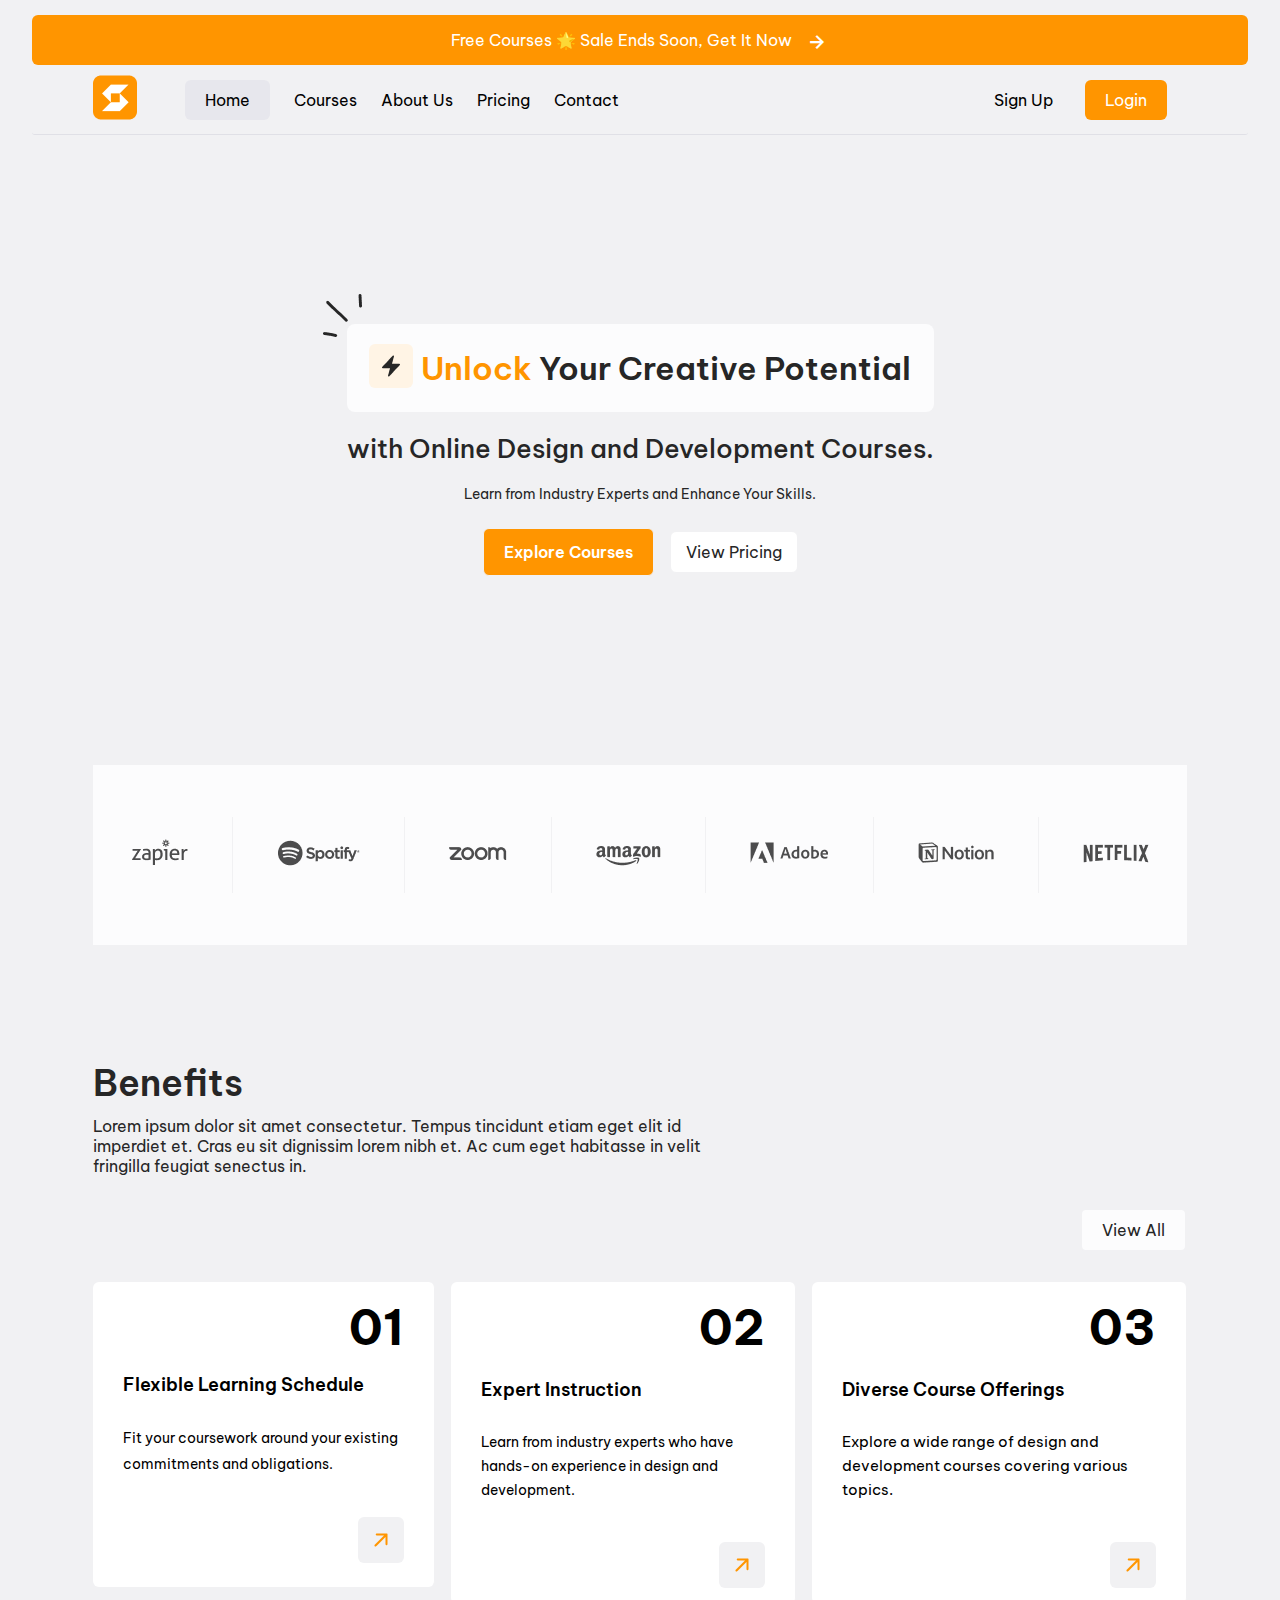
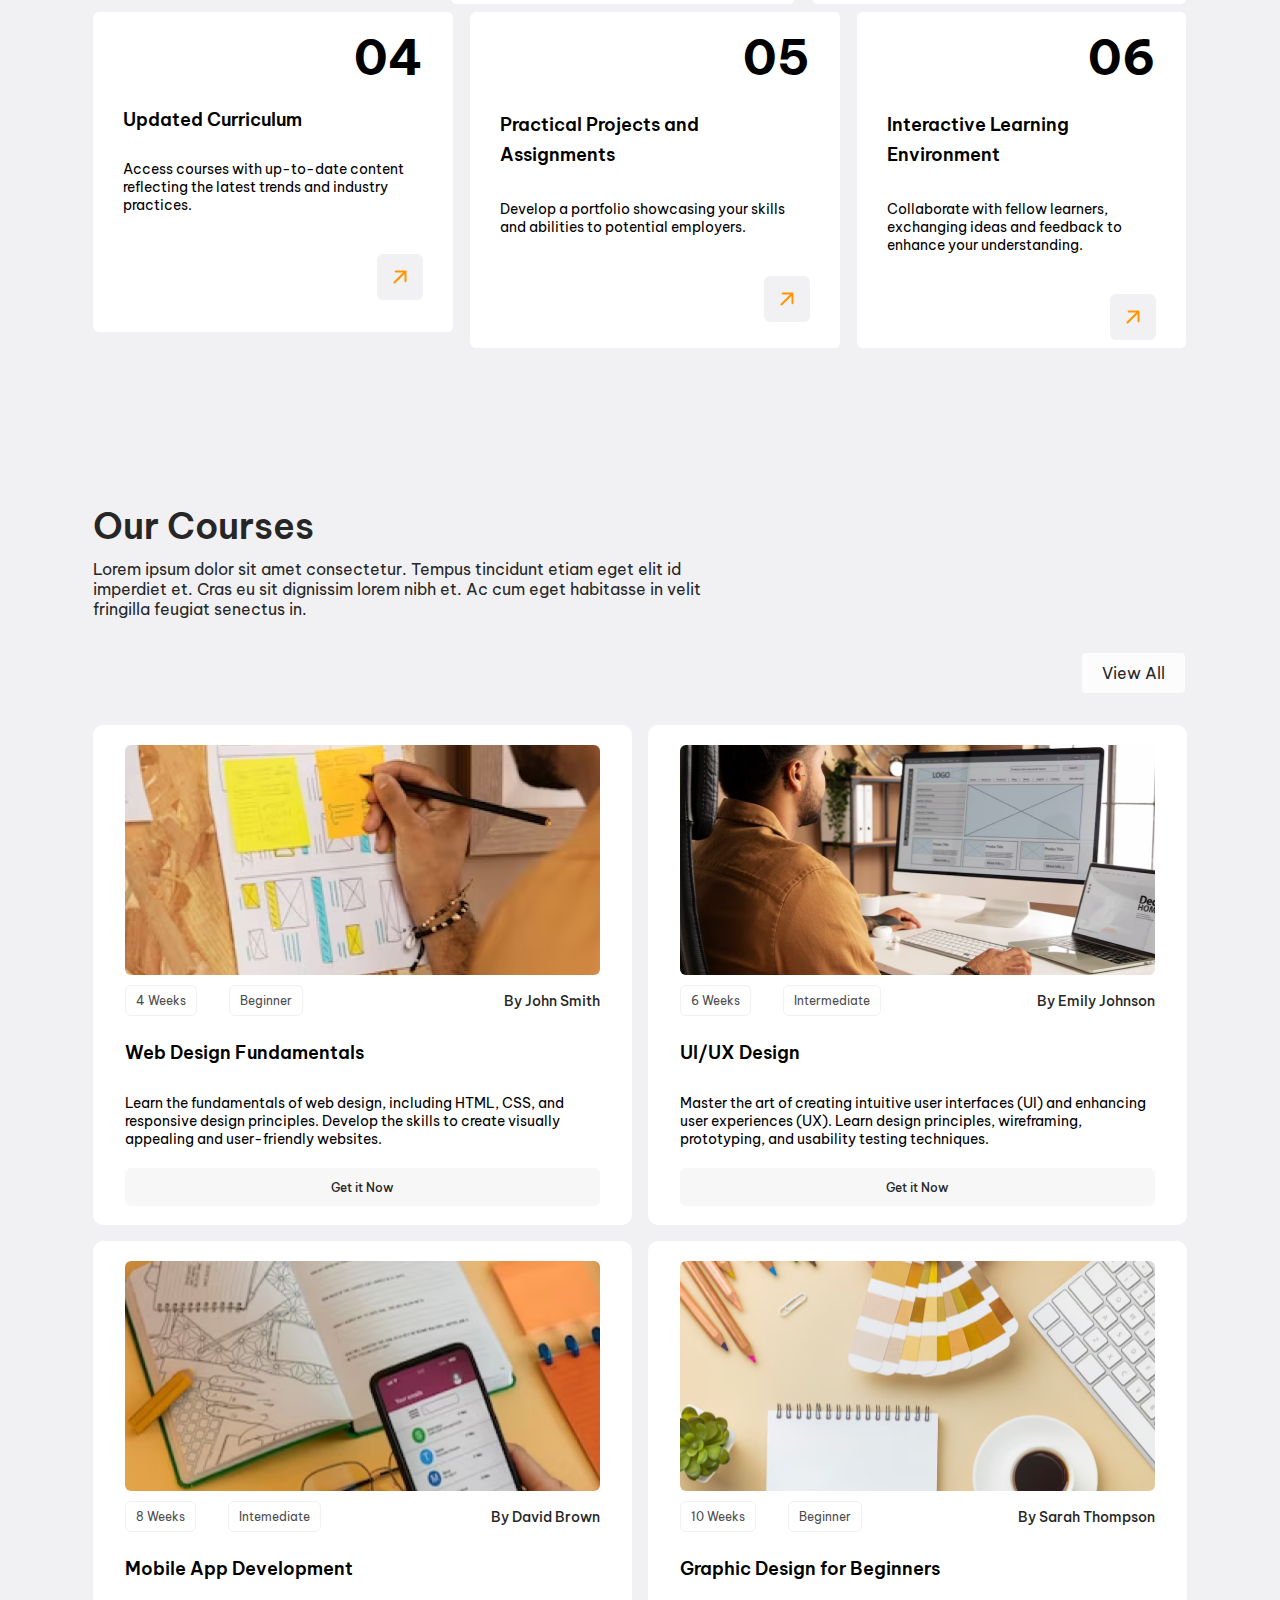
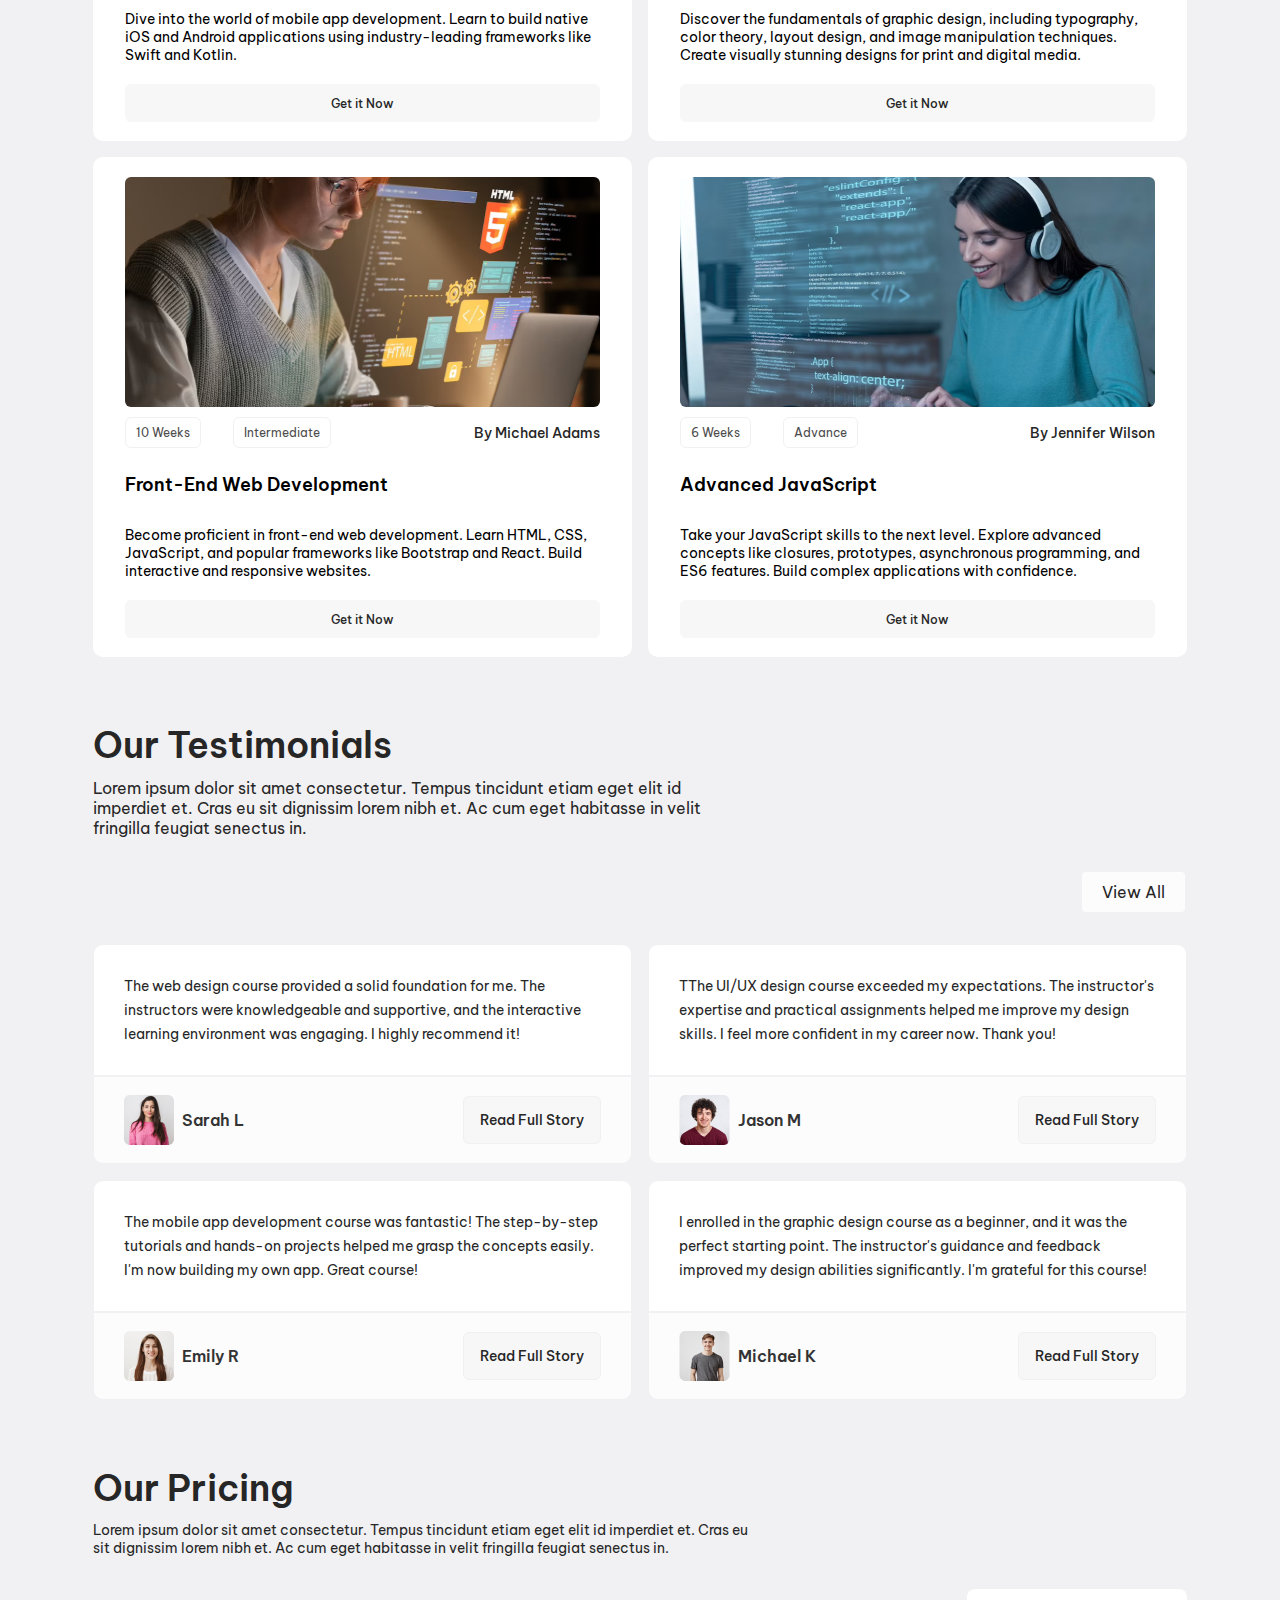
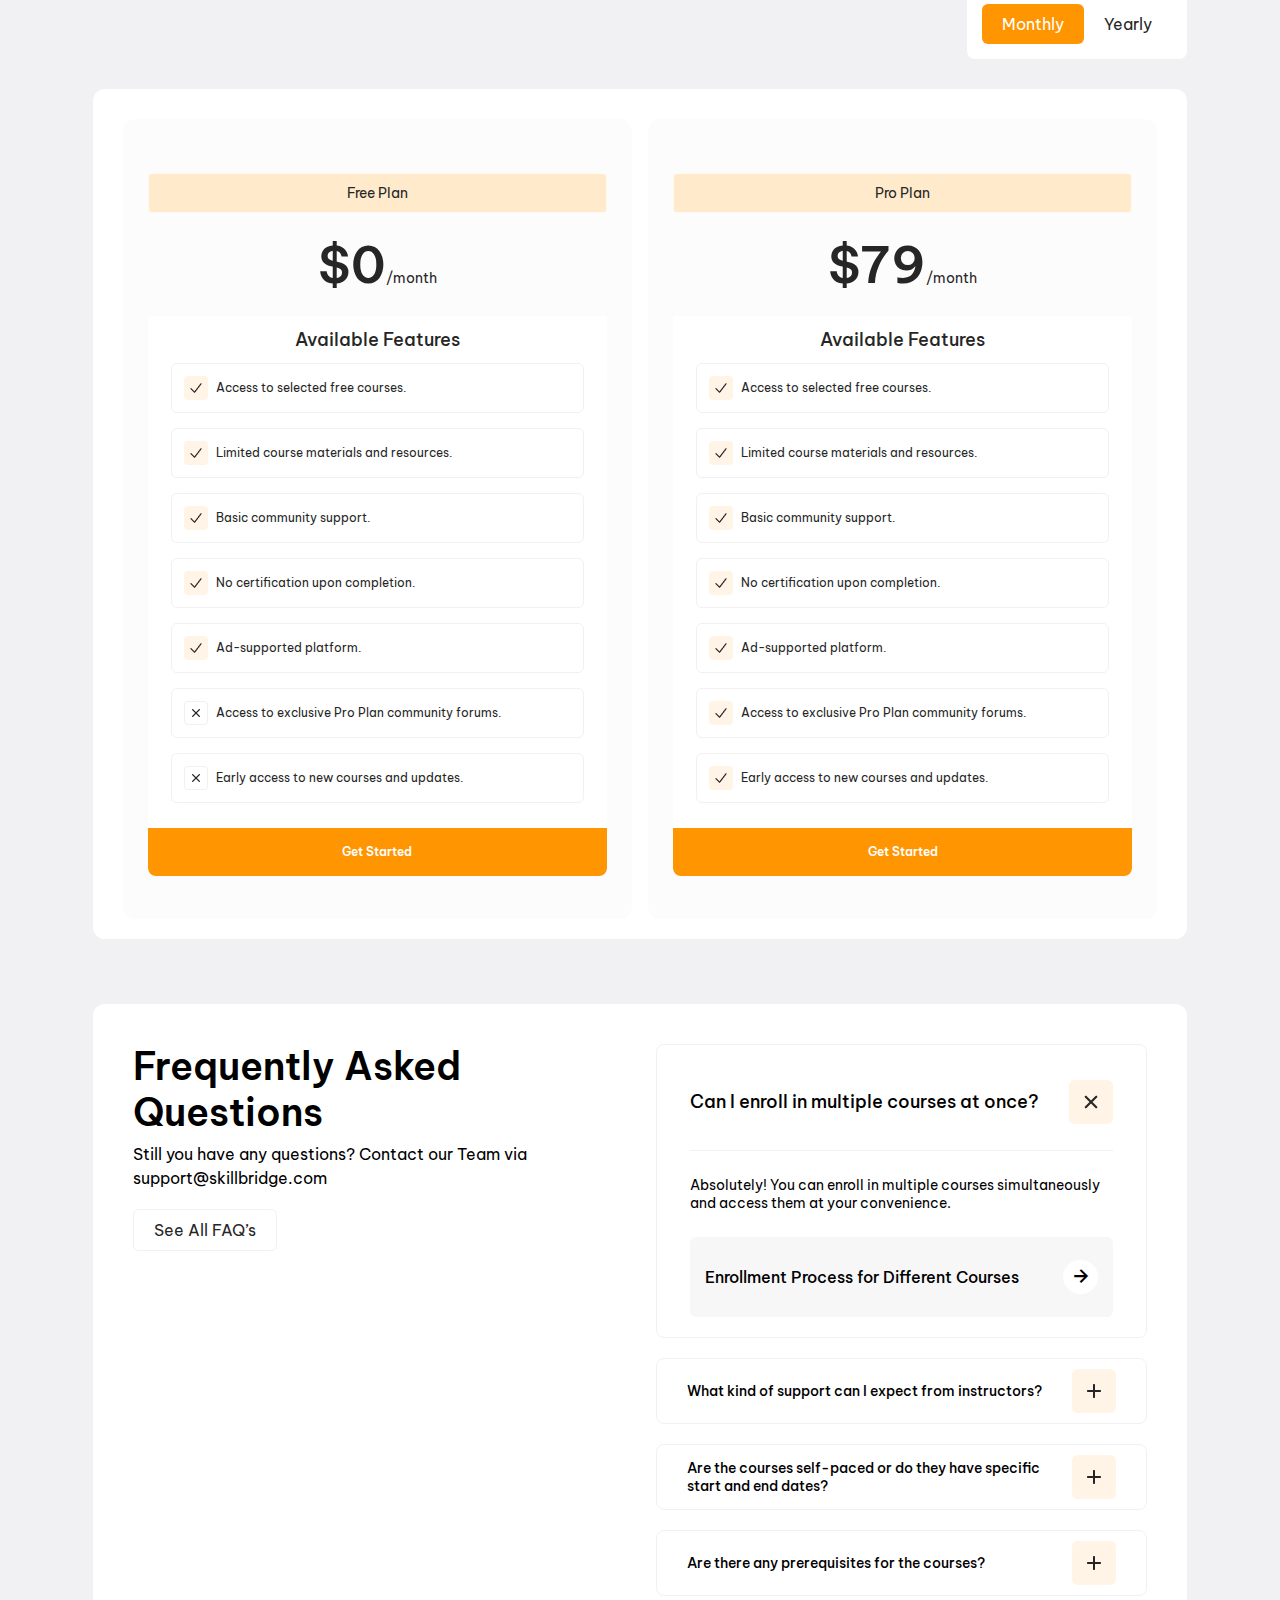
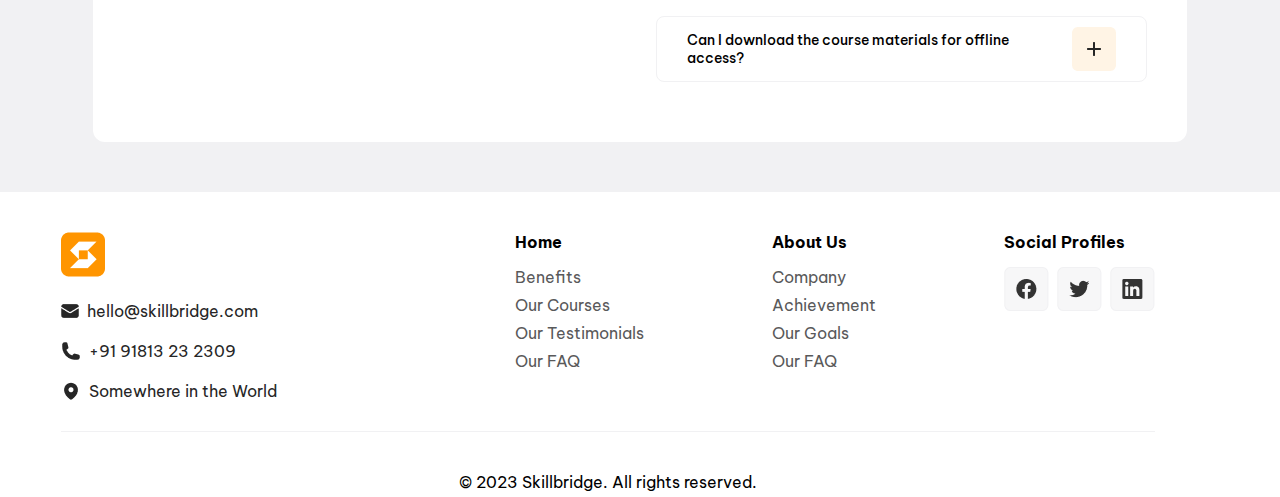
==== commit 7f10c78f: "Updated navigation links and added header section to multiple HTML files" ====
--- a/index.html
+++ b/index.html
@@ -51,8 +51,8 @@
                                     <li><a href="index.html" class="live">Home</a></li>
                                     <li><a href="./pages/courses.html">Courses</a></li>
                                     <li><a href="./pages/about.html">About Us</a></li>
-                                    <li><a href="">Pricing</a></li>
-                                    <li><a href="">Contact</a></li>
+                                    <li><a href="#">Pricing</a></li>
+                                    <li><a href="./pages/contact.html">Contact</a></li>
                                 </ul>
                             </div>
                         </div>
--- a/index.css
+++ b/index.css
@@ -889,4 +889,289 @@
     margin-top: 20px;
     gap: 0.5rem;
     align-items: center;
+}
+.rol1 {
+    display: flex;
+    margin-top: 20px;
+    gap: 0.5rem;
+    align-items: center;
+}
+.rol1 p {
+    color: #262626;
+    font-weight: 400;
+    font-size: 16px;
+}
+.line2 ul {
+    list-style: none;
+    display: flex;
+    flex-direction: column;
+    gap: 0.5rem;
+}
+.line2 ul li a {
+    text-decoration: none;
+    color: #59595A;
+    font-weight: 400;
+    font-size: 16px;
+}
+.line3 ul li a {
+    text-decoration: none;
+    color: #59595A;
+}
+.line3 ul {
+    list-style: none;
+    display: flex;
+    gap: 0.5rem;
+}
+.copy {
+    width: 90%;
+    border-top: 1px solid #F1F1F3;
+    display: flex;
+    justify-content: center;
+    align-items: center;
+    padding-top: 40px;
+    padding-bottom: 5px;
+}
+
+
+/**
+ * Responsive styles    
+ */
+
+@media  (max-width: 858px) {
+    .checkbtn {
+        display: block;
+    }
+    nav .links ul {
+        position: fixed;
+        width: 100%;
+        height: 100vh;
+        top: 160px;
+        left:  -100%;
+        text-align: center;
+        flex-direction: column;
+        transition: all .5s;
+        background-color: #FF9500;
+    }
+    nav .links ul li {
+        display: block;
+    }
+    nav .links ul li a {
+        font-size: 20px;
+    }
+    nav .links ul li a:hover, .active {
+        background-color: #e7e7ed;
+        border-radius: 6px;
+        padding: 10px 20px;
+    }
+    #check:checked ~ nav .links ul{
+        left: 0;
+    }
+    .right ul li a {
+        font-size: 12px;
+    }
+    .sponsor {
+        overflow: hidden;
+    }
+    .card {
+        padding: 10px 20px;
+    }
+}
+
+
+
+
+@media screen and (max-width: 430px) {
+    .advert p {
+        font-size: 12px;
+    }
+    .ad-arrow {
+        font-size: 5px;
+    }
+    .check {
+        color: black;
+    }
+    .hero .hero-body {
+        display: flex;
+        flex-direction: column;
+        align-items: center;
+    }
+    .hero .hero-body .block {
+        display: flex;
+        justify-content: center;
+        align-items: center;
+        width: 90%;
+    }
+    .hero .block h1 {
+        font-size: 15px;
+    }
+    .hero .catch {
+        display: flex;
+        flex-direction: column;
+        justify-content: center;
+        align-items: center;
+    }
+    .hero .catch p {
+        font-size: 24px;
+    }
+    .hero .catch .slogan  {
+        font-size: 14px;
+        text-align: center;
+        width: 290px;
+    }
+    .hero-body .block {
+        width: 90%;
+    }
+    .hero-btn ul li a {
+        font-size: 12px;
+    }
+    .head {
+        flex-direction: column;
+    }
+    .head .text p {
+        width: 100%;
+    }
+    .bg-video {
+        display: none;
+    }
+    .video-img .sm-video {
+        display: block;
+        width: 100%;
+        background-color: black;
+    }
+    .benefit .head .text {
+        width: 100%;
+    }
+    .courses .head .text {
+        width: 100%;
+    }
+    .descrip {
+        flex-direction: column;
+        align-items: flex-start;
+        gap: 1rem;
+        justify-content: flex-start;
+    }
+    .path {
+        height: 670px;
+    }
+    .testimonial .head .text {
+        width: 100%;
+    }
+    .pricing .head .text {
+        width: 100%;
+    }
+    .pricing .head .btn {
+        justify-content: center;
+    }
+    .pricing .sub .plan {
+        height: 800px;
+    }
+    .row1 {
+        flex-direction: column;
+    }
+    .owl {
+        display: none;
+    }
+    .row2 {
+        flex-direction: column;
+    }
+    .testimonial .sub .row2 {
+        flex-direction: column;
+    }
+    .testimonial .sub .row2 .test1 {
+        width: 100%;
+        height: 250px;
+    }
+    .test1 .top p {
+        font-size: 14px;
+        line-height: 21px;
+        padding-top: 15px;
+    }
+    .person p {
+        font-size: 14px;
+    }
+    .pricing .sub {
+        flex-direction: column;
+        height: 1650px;
+    }
+    .pricing .sub .plan {
+        width: 100%;
+        height: 900px;
+    }
+    .pricing .sub .features h3 {
+        padding-top: 15px;
+    }
+    .pricing .sub .features .butn {
+        padding: 20px;
+    }
+    .faq {
+        flex-direction: column;
+    }
+    .faq .head {
+        width: 100%;
+    }
+    .faq .sub {
+        width: 100%;
+    }
+    .footer {
+        flex-direction: column;
+    }
+    .more {
+        flex-wrap: wrap;
+        gap: 4rem;
+        margin-top: 40px;
+    }
+    .line2 {
+        padding-left: 10px;
+    }
+}
+
+/* responsive design that bring the toggle bar to the right hand side */
+@media (max-width: 767px) {
+    Custom CSS for mobile view
+    .navbar-toggler {
+        order: 1; /* Move the mobile toggle button after "nav-left" */
+    }
+    .nav-item {
+        order: 2; /* Move "nav-left" before the mobile toggle button */
+    }
+
+    /* Courses Style */
+    .hero {
+        flex-direction: column;
+    }
+
+    .w-50 {
+        width: 80% !important;
+    }
+
+    .left {
+        padding-bottom: 5% !important;
+    }
+
+    .card-body {
+        flex-direction: column;
+    }
+
+    .down {
+        flex-direction: column;
+        justify-content: flex-start !important;
+        align-items: start !important;
+    }
+
+    .img-container {
+        width: 120px !important;
+        gap: 5px !important;
+    }
+
+    .period {
+        flex-direction: column;
+        gap: 15px !important;
+    }
+
+    .select {
+        justify-content: flex-start !important;
+        align-items: start !important;
+        padding: 5px 0 5px 0 !important;
+        margin: 10px 0 10px 0 !important;
+    }
 }